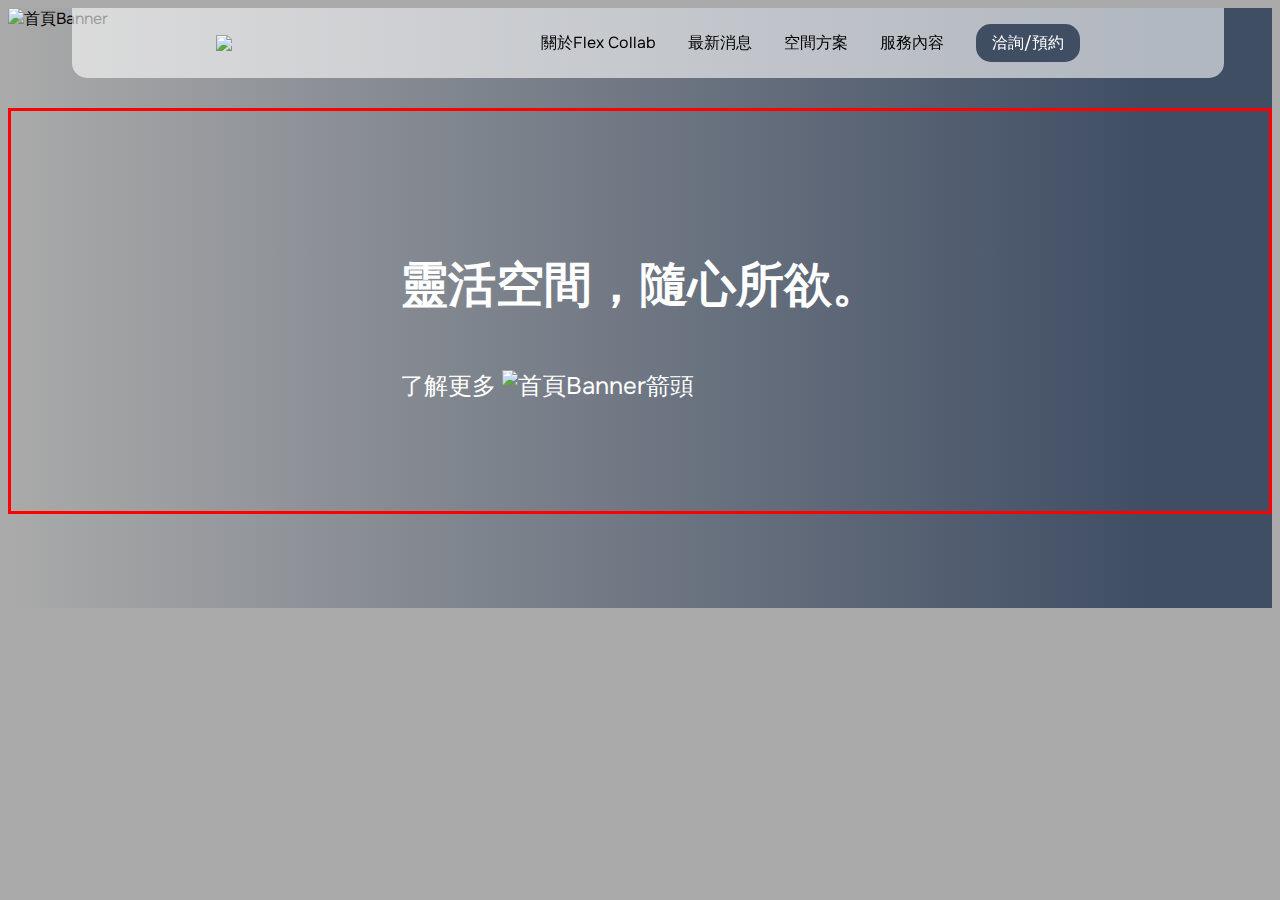
==== index.html @ 7ba902ce "版面調整" ====
<!DOCTYPE html>
<html lang="en">
<head>
    <meta charset="UTF-8">
    <meta name="viewport" content="width=device-width, initial-scale=1.0">
    <title>首頁 - Flex Collab</title>
    <link rel="icon" href="pic/其他/LOGO B 修改2.ico">
    <link rel="stylesheet" href="FC.css">
    <link rel="stylesheet" href="FC-CSSReset.css">
    <script src="https://kit.fontawesome.com/d7194ab2e4.js" crossorigin="anonymous"></script>
    <link rel="preconnect" href="https://fonts.googleapis.com">
    <link rel="preconnect" href="https://fonts.gstatic.com" crossorigin>
    <link href="https://fonts.googleapis.com/css2?family=Noto+Sans+TC:wght@400;700&family=Onest:wght@400;700&display=swap" rel="stylesheet">
    <style>
        body{
            font-family: 'Noto Sans TC', sans-serif;
            font-family: 'Onest', sans-serif;
        }
    </style>

</head>
<body>

<div class="header-container">

    <header>
        <div class="header-items">
          <div class="header-image">
              <a href="index.html">
                  <img src="pic/header/logowithtext.png" width="270px" >
              </a>
          </div>
          <nav>
            <a href="about.html">關於Flex Collab</a>
            <a href="news.html">最新消息</a>
            <a href="space_info.html">空間方案</a>
            <a href="service_info.html">服務內容</a>
            <a id="nav-buttom" href="bookingpage.html">洽詢/預約</a>
          </nav>
        </div>
    </header>

</div>

<div class="header-wrap">

    <!-- banner -->

    <div class="banner">
        <div class="banner-mask"></div>
        <img src="pic/homepage/homepage-banner.png" alt="首頁Banner">
    </div>
    <div class="banner-text">
        <div class="bat-context">
            <h1>靈活空間，隨心所欲。</h1><br>
            <a href="">
                <span>了解更多</span>
                <img src="pic/homepage/homepage-banner-ar.png" alt="首頁Banner箭頭">
            </a>
        </div>
    </div> 

    <!-- 第一區塊 -->

    <!-- <div class="homepage-block1" id="hb1">
        <div class="hb1-content">
            <div class="hb1-img">
                <img src="pic/homepage/himepage-block1-pic.png" alt="">
            </div>
            <div class="hb1-items">
                <div class="hb1i-title">
                    <h2><strong>認識 Flex Collab</strong></h2> 
                </div>
                    <div class="hb1i-text">
                        <p>
                        歡迎來到FlexCollab，創新與合作的引領者。
                        我們提供多樣化的工作空間，滿足不同需求的工作者和企業。
                        提供您獨立辦公室、靈活的共享工作區、高品質的會議室，
                        在FlexCollab，我們不僅提供高速互聯網和最先進的辦公設備，
                        還鼓勵跨界合作，為您提供社交和專業發展機會。
                        我們致力於可持續發展，提供舒適乾淨的工作環境。
                        Flex Collab，與創新者和合作者一起，達成心想事成的目標！
                        </p>
                    </div>
                    <div class="hb1i-buttom">
                        <a href="about.html">我們的詳細地點</a>
                    </div>
                </div>
            </div>
    </div> -->

    <!-- 第二區塊 -->

    <!-- <div class="homepage-block2">
        <div class="hb2-img">
            <div class="hb2-mask"></div>
            <img src="pic/homepage/homepage-bolck2-pic.png" alt="">
        </div>
        <div class="hb2-content-board">
            <div class="hb2-items">
                <div class="hb2c-title">
                    <h2>空間方案</h2>
                </div>
                <div class="hb2c-buttom">
                    <a href="space_info.html">
                    <button>
                            <span><h2>適合個人工作者</h2><br>
                            自由工作者、初期創業者、獨立、遠端工作者<br></span>
                    </button>
                    </a>
                    <a href="space_info.html">
                    <button>
                            <span><h2>適合團體工作者</h2><br>
                            企業部門、新創團隊、研討會等工作者</span>
                    </button>
                    </a>
                    
                </div>
            </div>
        </div>
        <div class="hb2-spacing"></div>
    </div> -->

    <!-- 第三區塊 -->
    <!-- <div class="homepage-block3">
        <div class="hb3-img">
            <div class="hb3-mask"></div>
            <img src="pic/homepage/homepage-block3-pic.png" alt="">
        </div>
        <div class="hb3-push">
            <a href="service_info.html">
                <div class="hb3p-text">
                    <h2>我們提供您最舒適的工作環境<br></h2>
                    <span>了解服務及設施</span>
                </div>
                <div class="hb3p-arrow">
                    <img src="pic/homepage/homepage-block3-ar.png" alt="">
                </div>
            </a>
        </div>
    </div> -->

    <!-- 第四區塊 -->
    
    <!-- <div class="homepage-newswrap">
        <div class="hnw-content">
            <div class="hnw-title">
                <h2>最新消息</h2>
                <span>公告/活動/優惠</span>
            </div>
            <div class="hnw-article">
                <div class="hnwa-up">
                    <div class="hnw-list">
                        <ul>
                            <li><a href="newspage.html">
                                <div class="hnwl-text">
                                        <h3>3/12~3/13 「AI學術研討會 - 探索未來的智能科技 」</h3><br>
                                        <span>2024/2/15</span>
                                </div>
                            </a></li>
                            <li><a href="newspage.html">
                                <div class="hnwl-text">
                                        <h3>2/14上午113年年度消防安檢 造成不便敬請見諒</h3><br>
                                        <span>2024/1/30</span>
                                </div>
                            </a></li>
                            <li><a href="newspage.html">
                                <div class="hnwl-text">
                                        <h3>2024年月租優惠開跑囉！ 指定月租方案8折起</h3><br>
                                        <span>2023/12/25</span>
                                </div>
                            </a></li>
                        </ul>
                    </div>
                    <div class="hnw-spotlight">
                        <img src="pic/homepage/homepage-newswrap-pic.png" alt="">
                    </div>
                </div>
                <div class="hnw-more">
                    <a href="news.html">
                        <span>更多文章</span>
                        <img src="pic/homepage/homepage-newswrap-ar.png" alt="">
                    </a>
                </div>
            </div>
        </div>
    </div> -->

    <!-- footer -->

<!-- <div class="footer-container">

    <div class="footer">
        <div class="footer-items">
            <div class="footer-nav">
                <div class="fn-select">
                    <a href="about.html">關於Flex Collab</a>
                    <a href="news.html">最新消息</a>
                    <a href="space_info.html">空間方案</a>
                    <a href="service_info.html">服務內容</a>
                    <a href="bookingpage.html">洽詢/預約</a>
                </div>
            </div>
            <div class="footer-contact">
                <div class="fc-logo">
                    <a href="index.html">
                        <img src="pic/footer/LOGOgray.png" alt="Footer的logo">
                    </a>
                </div>
                    <div class="fc-inforow">
                        <div class="fc-info">
                            <div class="fc-title">
                               <span>Contact</span>
                           </div>
                           <div class="fc-snsicon">
                               <a href=""><i class="fa-brands fa-instagram" ></i></a>
                               <a href=""><i class="fa-brands fa-square-facebook"></i></a>
                           </div>
                           <div class="fc-text">
                               <span>TEL：(02)-1234-5678<br></span>
                           </div>
                           <div class="fc-text">
                               <span>EMAIL：flexcollab@gmail.com<br></span>
                           </div>
                           <div class="fc-text">
                               <span>104台北市中山區南京東路三段219號5樓</span>
                           </div>
                           <div class="fc-border"></div>
                        </div>
                    </div>
                </div>
                <div class="copyright">
                    <span>本網站為緯育TibaMe前端班 CDH104 學員專題作品，本平台僅供學習、展示之用。</span>
                </div>
            </div>
        </div>
    </div>

</div> -->
    



</body>
</html>
---- FC.css ----
html{
    background-color: #aaa;
    scroll-behavior: smooth;
}

/* 共用頁首 */

.header-container{
    width: 100%;
    position: fixed;
    display: flex;
    justify-content: center;
    z-index: 100;
}
header{
    width: 90%;
    background: rgba(256,256,256,0.6);
    border-radius: 0 0 15px 15px;
}
.header-items{
    width: 75%;
    margin: 0 12.5%;
    display: flex;
    align-items: center;
    justify-content: space-between;
}
.header-image{
    width: 25%;
    display: flex;
    align-items: center;
    padding: 1.3rem 0 1rem 0;
}
.header-image a {
    width: 60%;
}
.header-image a img{
    width: 100%;
}
.header-items nav{
    width: 75%;
    display: flex;
    flex-direction: row;
    justify-content: flex-end;
    align-items: center;
}
.header-items nav a{
    color: #000;
    text-decoration: none;
    font-size: 1rem;
    margin: 16px;
}
nav a:hover{
    color: #404E64;
}
#nav-buttom {
    color: #fff;
    background-color: #404E64;
    border-radius: 15px;
    padding: .5rem 1rem;
    margin: 1rem 0 1rem 1rem;
}
#nav-buttom:hover{
    background-color: #fff;
    color: #404E64;
}


/* 內頁共用麵包屑 */

.breadcrumb{
    width: 1440px;
    height: auto;
    margin: auto;
}
.bc-items ol{
    position: absolute;
    display: flex;
    flex-wrap: nowrap;
}
.bc-li{
    &+li::before{
        content:"/";
        color: #000;
        font-size: 20px;
    }
}
.bc-li a{
    text-decoration: none;
    color: #000;
    font-size: 20px;
}

/* 內頁寬度限制 */

.header-wrap{
    max-width: 1440px;
    margin: auto;
    position: relative;
}

/* 首頁 */

.banner{
    width: 100%;
    height: 600px;
    position: absolute;
    top: 0;
    z-index: -10;
    overflow: hidden;

}
.banner-mask{
    background: linear-gradient(90deg, rgba(255,255,255,0) 0%, rgba(64,78,100,1) 90%);

    height: 600px;
    position: relative;
    top:0;
    z-index: -8;
}
.banner img{
    width: 100%;
    position: absolute;
    top: 0;
    z-index: -9;
}

.banner-text{
    height: 400px;
    border: 3px solid #f00;
    position: relative;
    display:flex;
    align-items: center;
    justify-content: center;
    top: 100px;
}
.bat-context h1{
    color: #fff;
    font-size: 3rem;
}
.bat-context a {
    text-decoration: none;
    color: #fff;
    font-size: 1.5rem;
}
.bat-context a img{
    width: 6%;
}           



    .homepage-block1{
        width: 100%;
        height: 850px;
        background-color: #fff;
        display: flex;
        align-items: center;
    }
        .hb1-content{
            width: 87.5%;
            height: 530px;
            display: flex;
            justify-content: space-between;
        }
            .hb1-img img{
            }
            .hb1-items{
                flex-grow: 1;
                /* margin-left: 100px;               */
                height: 530px;
                display: flex;
                flex-direction: column;
                justify-content: space-between;
            }
                .hb1i-title h2{
                    color: #000;
                    font-size: 40px;
                }
                .hb1i-text{
                    color: #000;
                    font-size: 20px;
                    line-height: 200%;
                }
                /* p需調整 */
                .hb1i-text p{
                }
                .hb1i-buttom{
                    align-self: end;
                    margin: 21px 0;
                }
                    .hb1i-buttom a{
                        color: #404E64;
                        font-size: 20px;
                        text-decoration: none;
                        padding: 20px 30px;
                        border: 1px solid #404E64;
                        border-radius: 40px;
                    }
                    
    .homepage-block2{
        width: 100%;
        height: 700px;
        display: flex;
        flex-direction: column;
        position: relative;
    }
            .hb2-img{
                width: 100%;
                height: 600px;
                position: relative;
            }
                .hb2-mask{
                    width: 100%;
                    height: 600px;
                    background: linear-gradient(270deg, rgba(255,255,255,0) 0%, rgba(64,78,100,1) 50%);
                }
                .hb2-img img{
                    position: absolute;
                    top:0;
                    right: 0;
                    z-index: -1;
                }
            
        .hb2-content-board{
            align-self: center;
                max-width: 75%;
                height: 600px;
                margin: 0 ;
                display: flex;
                flex-direction: row;
                /* align-items: center; */
                justify-content: center;
                position: absolute;
                top: 0;
                z-index: 0;
            }
                .hb2-items{
                    position: relative;
                    align-items: center;
                }
                    .hb2c-title{
                        text-align: center;
                        color: #fff;
                        font-size: 40px;
                        margin: 60px;
                    }
                    .hb2c-buttom{
                        position: relative;
                        right:358px;
                    }
                    .hb2c-buttom a{
                        text-decoration: none;
                    }
                        .hb2c-buttom button{
                            display: block;
                            width: 725px;
                            height: 150px;
                            border: none;
                            border-radius: 75px;
                            background-color:rgba(255,255,255,0.3) ;
                            margin: 40px 0;
                        }

                        .hb2c-buttom button:hover{
                            border: 3px solid #fff;
                            transition: 0.3s;
                        }

                            .hb2c-buttom button span h2{
                                font-size: 32px;
                                color: #fff;
                            }
                            .hb2c-buttom button span{
                                font-size: 20px;
                                color: #fff;
                            }
        .hb2-spacing{
            width: 100%;
            height: 100px;
            background-color: #fff;
        }
    
    
    .homepage-block3{
        width: 100%;
        height: 600px;
        position: relative;
    }
        .hb3-img{
            position: relative;
        }
            .hb3-mask{
                width: 100%;
                height: 600px;
                background: linear-gradient(270deg, rgba(255,255,255,0) 0%, rgba(64,78,100,1) 100%);
            }
            .hb3-img img{
                width: 100%;
                height: 600px;
                position: absolute;
                top:0;
                z-index: -1;
            }
        .hb3-push{
            position: absolute;
            top:210px;
            left: 240px;
            z-index: 0;
            display: flex;
        }
            .hb3-push a{
                text-decoration: none;
                color: #fff;
                display: flex;
            }
                .hb3p-text{
                    align-self: center;
                    text-align: end;
                    margin: 10px;
                }
                    .hb3p-text h2{
                        font-size: 60px;
                        padding-bottom: 20px;
                        }
                    .hb3p-text span{
                        font-size: 40px;
                        line-height: 70%;

                    }
                .hb3p-arrow{
                    align-self: center;
                    padding: 0 20px;
                }
    
    .homepage-newswrap{
        maxwidth: 1440px;
        height: 810px;
        margin: auto;
        background-color: #fff;
        display: flex;
        align-items: end;
    }
        .hnw-content{
            width: auto;
            height: 700px;
            display: flex;
            flex-direction: column;
            justify-content: flex-end;
        }
            .hnw-title{
                display: flex;
                flex-direction: row;
                align-items: flex-end;
                padding: 10px;
                margin-left: 20px;
            }
                .hnw-title h2{
                    font-size: 60px;
                    margin-right: 5px ;
                }
                .hnw-title span{
                    font-size: 40px;
                }
            .hnw-article{
                max-width: 1440px;
                height: 600px;
                background-color: #f0f0f0;
                display: flex;
                flex-wrap: wrap;
            }
                .hnwa-up{
                    width: 100%;
                    height: auto;
                    display: flex;
                    justify-content: space-evenly;
                }
                    .hnw-list{
                        align-self: center;
                    }
                    .hnw-list li{
                        width: 600px;
                        height: 95px;
                        margin: 30px;
                    }
                    .hnw-list  a{
                        text-decoration: none;
                        color: #000;
                    }
                        .hnw-list .hnwl-text{
                            width: auto;
                            height: 95px;
                            background-color: #fff;
                            display: flex;
                            flex-direction: column;
                            justify-content: center;
                            padding: 0 20px;
                        }
                            .hnw-list .hnwl-text h3{
                                font-size: 24px;
                            }
                            .hnw-list .hnwl-text{
                                font-size: 18px;
                            }

                    .hnw-spotlight{
                        align-self: center;
                    }
                    .hnw-spotlight img{
                        width: 100%;
                    }
            .hnw-more{
                    margin: auto;
            }
                .hnw-more a{
                    text-decoration: none;
                    color: #000;
                    font-size: 24px;
                    display: flex;
                    align-items: center;
                    margin-bottom: 20px;
                }
                    .hnw-more span{
                        padding-right: 10px;
                    }
                    .hnw-more img{

                    }

/* 關於 */
    .about-introduce{
        width: 100%;
        height: 1035px;
        background-color: #fff;
        position: absolute;
        display: flex;
        top:0;
        z-index: -1;
    }
    .ai-content-board{
        width: 100%;
        height: 835px;
        display: flex;
        flex-direction: row;
        justify-content: center;
        align-items: center;
    }
            .ai-items{
                width: auto;
                height: 585px;
                display: flex;
                flex-shrink: 1;
            }
                .ai-text{
                    display: flex;
                    flex-direction: column;
                    align-items: center;
                    justify-content: space-evenly;
                    margin-right: 50px;
                }
                    .ait-title h2{
                        font-size: 40px;
                        margin: 20px;
                        font-weight: bolder;
                    }
                    .ait-article{
                        font-size: 24px;
                        line-height: 200%;
                        font-weight: 500;
                    }
    
    .about-location{
        width: 100%;
        height: 1000px;
        background-color: #f0f0f0;
    }
        .al-title{
            width: 100%;
            height: 196px;
            display: flex;
            align-items: center;
            justify-content: center;
        }
            .al-title h2{
                font-size: 40px;
                font-weight: bold;
                
            }
        .al-content{
            display: flex;
            justify-content: center;
        }
            .al-map{
                margin-right: 3%;
            }
            .al-text{
                width: 631px;
                display: flex;
                flex-wrap: wrap;
                font-size: 24px;
                line-height: 150%;
            }
                .al-address h3{
                    font-size: 32px;
                    margin-bottom: 10px;
                }
                .al-transportation h3{
                    font-size: 32px;
                    margin-bottom: 10px;
                }
                .al-question{
                    display: flex;
                    flex-direction: column;
                    align-items: center;
                }
                    .al-question h3{
                        font-size: 30px;
                        margin-bottom: 10px;
                    }
                    .al-question a{
                        text-decoration: none;
                        color: #404E64;
                        border: 1px solid #404E64;
                        border-radius: 32px;
                        padding: 10px 30px;
                    }

/* 最新消息 */
    .news-wrap{
        width: 1920px;
        height: auto;
        position: relative;
    }
    .news-filter{ 
        width: 100%;
        height: 150;
    }
        .nf-items{
            position: absolute;
            top: 55px;
            left: 240px;
            display: flex;
        }
            .nf-artbuttom{
                width: 150px;
                height: 100%;
                height: auto;
                display: flex;
                flex-direction: column;
                align-items: center;
                margin-right: 20px;
            }
                .art-filter{
                    width: 100%;
                    background-color: #404E64;
                    color: #fff;
                    font-size: 20px;
                    display: flex;
                    align-items: center;
                    justify-content: center;
                    padding: 10px 0;
                    position: relative;
                }
                    .af-ul {
                        display: none;
                        width: 100%;
                        background-color: rgba(240,240,240,0.8);
                        font-size: 16px;
                    }
                     .af-ul li{
                        padding: 10px 25px;
                        font-size: 20px;
                     }
                    #filter-switch:checked~ .af-ul{
                        display: block;
                    }
                    #filter-switch{
                        display: none;
                    }
                    

            .nf-datebuttom{
                width: 150px;
                height: 100%;
                height: auto;
                display: flex;
                flex-direction: column;
                align-items: center;
            }
                .date-filter{
                    width: 100%;
                    background-color: #404E64;
                    color: #fff;
                    font-size: 20px;
                    display: flex;
                    align-items: center;
                    justify-content: center;
                    padding: 10px 0;
                }
                    .df-btn{
                        width:100%;
                        text-align: center;
                        display: none;
                        background: rgba(240,240,240,0.8);
                    }
                    #date-switch:checked~ .df-btn{
                        display: flex;
                        flex-direction: column;
                        align-items: center;
                    }
                    #date-switch {
                        display: none;
                    }
                        .df-btn input{
                            width: 100px;
                            font-size: 16px;
                            padding: 10px;
                            margin-top:10px;
                            border: none;
                            background-color: #fff;
                        }
                        .df-btn:last-child{
                            padding-bottom: 10px;
                        }

    .news-list{
        width: 1440px;
        height: auto;
        margin: auto;
    }
        .news-list li{
            margin-bottom: 25px;
        }
        .news-list li:first-child{
            margin-top: 146px;
        }
        .news-bolck{
            width: 100%;
            height: 200px;
            background-color: #f0f0f0;
            display: flex;
            align-items: center;
            border-bottom:5px solid #404E64;
        }
            .ns-img{
                margin: 0 100px;
            }
            .ns-text{
                width: auto;
                height: 160px;
                display: flex;
                flex-direction: column;
                justify-content: center;
            }
                .ns-text a {
                    width: auto;
                    text-decoration: none;
                    color: #000;
                }
                .ns-tag a{
                    font-size: 24px; 
                    border-bottom:1px solid #000;
                }
                .ns-text a h3{
                    font-size: 30px;
                    font-weight: bold;
                    margin: 20px 0;
                }
                .ns-text span{
                    font-size: 20px;
                }
    
    .ns-numrow ul{
        width: 100%;
        display: flex;
        flex-direction: row;
        align-items: center;
        justify-content: center;
        margin: 5% 0;
    }
        .ns-numrow ul li:nth-child(3){
            background-color: #f0f0f0;
        }
        .ns-numrow ul li a{
            width: 27px;
            height: 27px;
            text-decoration: none;
            color: #000;
            font-size: 24px;
            display: flex;
            align-items: center;
            justify-content: center;
            margin: 10px; 
        }

/* 消息內頁 */
    .np-backtolist{
        width: 69.791666%;
        height: auto;
        margin: auto;
    }
            .npb-select a{
                width: fit-content;
                display: flex;
                flex-direction: row;
                align-items: center;
                margin-top: 90px;
                text-decoration:none;
                color: #000;
                font-size: 24px;
            }
                .npb-select a img{
                    margin-right: 10px;
                }
    .newspage-content{
        width: 69.791666%;
        height:auto;
        margin: 50px auto;
        display:flex;
        justify-content: space-between;
    }
        .newspage-article{
            width: 800px;

        }
            .npa-text{
                margin: 20px 0;
            }
                .npat-artitle h1{
                    font-size:36px;
                    font-weight: bold;
                    margin: 10px 0;
                    line-height: 150%;
                }
                .npat-artinfo {
                    font-size: 24px;
                    margin: 10px 0;
                }
                .npat-artinfo a{
                    text-decoration: none;
                    color: #000;
                }
                .npat-artinfo span{
                        margin-right: 20px;
                }
                .npa-internal{
                    margin: 20px 0;
                }
                .npa-internal p{
                    font-size: 24px;
                    line-height: 150%;
                }
                .npa-internal ul{
                    list-style:disc;
                    font-size: 24px;
                    line-height: 150%;
                    padding-left: 24px;
                }

        
    .newspage-sidebar{
        width: 450px;
        height: fit-content;
        background-color: #f0f0f0;
        display: flex;
        flex-direction: column;
    }
        .npsbar-title{
            width: auto;
            display: flex;
            justify-content: center;
            margin-top: 30px;
            font-size: 32px;
            font-weight: bold;
        }
        .npsbar-content{
            margin: 30px 20px;
            padding-bottom: 20px;
            border-bottom: 1px solid #000;
        }

        .npsbar-content a {
            width: 400px;
            font-size: 24px;
            text-decoration: none;
            color: #000;
            display: flex;
            flex-direction: column;
            align-items: center;
            justify-content: center;
        }
        .npsbar-content span{
            margin-top: 10px;
            line-height: 150%;
        }


    .np-nextarticle{
        width: 69.791666%;
        height: 150px;
        margin: auto;
        display: flex;
        justify-content: center;
        /* align-items: center */
    }
    .npn-select a{
        display: flex;
        flex-direction: row;
        align-items: center;
        text-decoration: none;
        font-size: 24px;
        color: #000;
    }
    .npn-select a span{
        margin-right: 10px;
    }

/* 空間方案 */

.spaceinfo-block1{
    width:100%;
    height: 620px;
}
.spaceinfo-block2{
    width:100%;
    height: 620px;
    background: #404E64;
}
.sib1-content{
    width: 75%;
    margin: auto;
    display: flex;
    flex-direction: column;
    align-items: center;
}
.sib1-title h2{
    font-size: 40px;
    font-weight: bold;
    margin: 60px;
}
.sib2-title h2{
    font-size: 40px;
    font-weight: bold;
    margin: 60px;
    color: #fff;
}
.sib1-boxrow{
    display: flex;
    flex-direction: row;
    margin: 10px;
}
.sib1c-box{
    margin: 0 20px;
    background-color: #f0f0f0;
    display: flex;
    flex-direction: column;
    align-items: center;
    padding-bottom: 20px;
}
.sib1c-box a img{
    padding-bottom: 20px;
}
.sib1c-box h3{
    font-size: 26px;
    padding: 5px 0;
}
.sib1c-box span{
    font-size: 20px;
}
.spaceinfo-block3{
    width: 100%;
    height: 400px;
    display: flex;
    justify-content: center;
    align-items: center;
    background-color: #f0f0f0;
}
.sib3-btn-row a{
    text-decoration: none;
}
.sib3-btn-row input{
    width: 350px;
    height: 70px;
    font-size: 30px;
    color: #404E64;
    border: 1px solid #404E64;
    border-radius: 40px ;
    background-color: #fff;
    margin: 0 50px;
    cursor: pointer;
}
#sib3-reservenow{
    background-color: #404E64;
    color:#fff ;
}

/* 服務內容 */

.serviceinfo-block1{
    width: 100%;
    height: 1035px;
}
.serviceinfo-content{
    width: 75%;
    margin: auto;
    display: flex;
    flex-direction: column;
    align-items: center;
}
    .serviceinfo-title{
        font-size: 40px;
        font-weight: bold;
        margin: 60px 0 40px 0;
    }
    .serib1c-grid{
        width:100%;
        height: 860px;
        display: grid;
        grid-template-columns: repeat(3,480px);
        grid-template-rows: repeat(2,430px);
    }

        .serib1c-gridbox{
            /* background: lightblue; */
            margin: 20px;
            position: relative;
        }
        .serib1c-gridbox:first-child{
            grid-column: 1/3;
        }
        .serib1c-gridbox:nth-child(2){
            grid-column: 3;
            grid-row: -3/-1;
        }
        .serib1c-gridbox:last-child{
            grid-column: 1/3;
            grid-row:2;
        }
        .serib1c-gb-img{
            width: 920px;
            height: 390px;
            position: relative;
            overflow: hidden;
        }
        .serib1c-gb-img img{
            margin-left: -1px;
        }
        .serib1c-gb-imgstr{
            width: 440px;
            height: 820px;
            position: relative;
            overflow: hidden;
        }

.serib1c-gb-text{
    width: 100%;
    height: 100%;
    position: absolute;
    top:0;
    left:0;
    display: flex;
    flex-wrap: wrap;
    justify-content: space-between;
}
    .gb-text-plan{
        width: 100%;
        font-size: 30px;
        color: #fff;
        margin: 20px 30px;
        line-height: 150%;
    }
    .gb-text-intro{
        align-self: flex-end;
        width: 65%;
        font-size: 20px;
        margin: 30px;
        color: #fff;
    }
        .gb-text-intro p{
            line-height: 150%;
            width: 70%;
        }
    .gb-text-reserve{
        color: #fff;
        align-self: flex-end;
        display:flex;
        flex-direction: column;
        align-items: center;
        margin: 30px;
    }
        .gb-text-reserve h3{
            font-size: 36px;
            font-weight: 700;
            display: block;
            margin-bottom: 20px;
        }
        .gb-text-reserve a{
            text-decoration: none;
            font-size: 20px;
            font-weight: 700;
            background-color: #f0f0f0;
            border-radius: 20px;
            padding: 10px 20px;
        }

.serib1c-gb-textstr{
    width: 100%;
    height: 100%;
    position: absolute;
    top:0;
    left:0;
    display: flex;
    flex-direction: column;
    align-items: center;
    justify-content: flex-end;
}
    .serib1c-gb-textstr h3{
        font-size: 36px;
        font-weight: bold;
        color: #fff;
        margin-bottom: 10px;
    }
    .serib1c-gb-textstr a{
        text-decoration: none;
        font-size: 20px;
        font-weight: 700;
        background-color: #f0f0f0;
        border-radius: 20px;
        padding: 10px 20px;
        margin: 10px;
    }
    .serib1c-gb-textstr span{
        font-size:20px;
        color: #fff;
        line-height: 200%;
    }
    .serib1c-gb-textstr span:last-child{
        margin-bottom: 30px;
    }


.serviceinfo-block2{
    width: 100%;
    height: 1000px;
    background-color: #404E64;
}
    #seri-title2{
        color: #fff;
    }

    .serib2-grid{
        width: 100%;
        height: 792px;
        display: grid;
        grid-template-columns: repeat(3,480px);
        grid-template-rows: repeat(2,400px);
    }
        .serib2-gridbox{
            background-color: #f0f0f0;
            color: #404E64;
            margin: 30px 20px;
            display: flex;
            justify-content: center;
        }
            .serib2-gb-icon{
                width: fit-content;
                height: 100%;
                display: flex;
            }
            .serib2-gb-icon i{
                font-size: 80px;
                align-self: center;
                margin: 30px;
            }
            .serib2-gb-text{
                height: auto;
                display: flex;
                flex-direction: column;
                justify-content: center;
                box-sizing: border-box;
            }
            .serib2-gb-title{
                margin: 10px 0;
            }
            .serib2-gb-title h3{
                font-size: 32px;
                font-weight: 700;
            }
            .serib2-gb-intro{
            }
            .serib2-gb-intro span{
                line-height:200%;
                font-weight: 500;
                font-size: 20px;
            }
            
.serviceinfo-block3{
    width: 100%;
    height: 400px;
}
    .serib3-rule{
        width: fit-content;
        margin: auto;
        display: flex;
        flex-direction: column;
        justify-content: center;      
    }
    .serib3-rule h2{
        font-size: 40px;
        font-weight: 700;
        margin: 60px 0 40px 0;
        text-align: center;
    }
    .serib3-rule ol{
        text-align: center;
    }
    .serib3-rule ol li{
        font-size: 24px;
        font-weight: 500;
        line-height: 200%;
    }

/* 洽詢預約 */
.bookingpage-block1{
    width: 100%;
    height: fit-content;
    display: flex;
    flex-direction: column;
    align-items: center;
}
    .bib1-title{
        width: 100%;
        text-align: center;
        margin: 60px;
        font-size: 40px;
        font-weight: 700;
    }
.bib1-dailyrent{
    width: 100%;
    height: 360px;
    background-color: #f0f0f0;
    display: flex;
    justify-content: center;
    align-items: center;
}
    .bib1d-items{
        width: 75%;
        display: flex;
        justify-content: space-evenly;
    }
    .daily-plan{
        align-self: center;
        text-align: center;
        font-size: 20px;
        font-weight: 500;
    }
    .daily-plan h3{
        font-size: 36px;
        font-weight: 500;
        margin-bottom: 20px;
    }

.daily-plan-btn{
    display: flex;
    flex-direction: column;
}
    .daily-plan-btn button{
        width: 616px;
        height: 84px;
        font-size: 20px ;
        color: #000;
        border: 1px solid #000;
        border-radius: 42px;
        background-color: #fff;
        margin: 10px;
    }
    .daily-plan-btn button h3{
        display: inline;
        font-size: 30px;
    }
    .daily-plan-btn button:hover{
        color: #fff;
        background-color: #404E64;
        transition: 0.3s;
        cursor: pointer;
    }
    
.bookingpage-block2{
    width: 100%;
    height: fit-content;
}
    .bib2-process{
        width: auto;
        height: 600px;
        background-color: #404e64;
        display: flex;
        flex-direction: column;
        align-items: center;
    }
        .bib2p-title{
            width: 100%;
            text-align: center;
            padding: 60px;
            font-size: 40px;
            font-weight: 700;
            color: #fff;
        }
        .bib2p-row{
            display: flex;
            flex-direction: row;
        }
        .bib2p-row .row-card{
            width: 300px;
            height: 350px;
            background-color: #f0f0f0;
            display: flex;
            flex-direction: column;
            align-items: center;
            margin: 0 20px;
        }
            .bib2p-row .row-card h3{
                font-size: 40px;
                margin: 20% 0 20px 0;
                line-height: 150%;
                text-align: center;
                font-weight: 500;
            }
            .bib2p-row .row-card ol {
                list-style-type: decimal;
                font-size: 20px;
                font-weight: 500;
            }
            .bib2p-row .row-card ol li{
                margin: 15px;
            }
    .bib2-menu{
        width: 100%;
        height: 500px;
        background-color: #f0f0f0;
        display: flex;
        flex-direction: column;
        justify-content: space-evenly;
        align-items: center;
    }
        .bib2m-row{
            width: 100%;
            display: flex;
            justify-content: space-evenly;
            flex-direction: row;
        }
        .bib2m-row .row-card{
            width: 345px;
            height: 250px;
            font-size: 20px;
            background-color: #fff;
            display: flex;
            flex-direction: column;
            align-items: center;
            justify-content: center;
        }
        .bib2m-row .row-card h3{
            font-size: 32px;
        }
    .bib2-menu-btn{
        display: block;
    }
        .bib2-menu-btn button{
            width: 616px;
            height: 84px;
            font-size: 20px ;
            font-weight: 600;
            color: #000;
            border: 1px solid #000;
            border-radius: 42px;
            background-color: #fff;
        }
        .bib2-menu-btn button h3{
            display: inline;
            font-size: 30px;
        }
        .bib2-menu-btn button:hover{
            color: #fff;
            background-color: #404E64;
            transition: 0.3s;
            cursor: pointer;
        }


.bookingpage-block3{
    width: 100%;
    height: 740px;
    display: flex;
    flex-direction: column;
    align-items: center;
}
        .bib3c-title{
            width: 100%;
        }
        .bib3c-title h2{
            margin: auto;
            font-size: 40px;
            font-weight: 700;
            text-align: center;
            margin: 70px 0 30px 0;
        }
        .bib3c-context{
            width: 100%;
            height: 500px;
            display: flex;
            align-items: center;
            justify-content: center;
            margin: 10px;
        }
        .bib3c-connect{
            height: 100%;
            display: flex;
            flex-direction: column;
            justify-content:space-evenly ;
            text-align: center;
            margin-right: 150px;
        }
            .bib3c-con-number {
                font-size: 24px;
                margin: 30px;
                line-height: 150%;
            }
            .bib3c-con-number h3{
                font-size: 40px;
                margin-bottom: 10px;
            }
            .bib3c-con-email{
                font-size: 24px;
                margin: 30px;
                line-height: 150%;
            }
            .bib3c-con-email h3{
                font-size: 40px;
                margin-bottom: 10px;
            }
            .bib3c-con-email a{
                color: #000;
            }
        .bib3c-form{
            width: 700px;
            display: flex;
            flex-wrap: wrap;
            margin-top: 30px;
        }
        .bib3c-form input{
            width: 325px;
            height: 40px;
            border: 1px solid #000;
            font-size: 24px;
        }
        .bib3c-form input::placeholder{
            font-size: 24px;
            color: #000;
        }
        
            #c-name{
                border-right: none;
            }
            #cmail-article{
                width: 654px;
                margin-top: 20px;
            }
            #cmail-content{
                width: 654px;
                height: 250px;
                font-size: 24px;
                color: #000;
                border:1px solid #000;
                margin: 20px 0;
                resize: none;
            }
            #c-sumit{
                width: 150px;
                height: 50px;
                background-color: #404E64;
                border-radius: 15px;
                font-size: 20px;
                color: #fff;
                padding: 10px 30px;
                cursor: pointer;
            }

/* 共用頁尾 */
    .footer{
        width: 100%;
        height: 500px;
        background-color: #404E64;
    }
        .footer-items{
            height: 500px;
            display: flex;
            flex-direction: column;
            align-items: center;
        }
            .footer-nav{    
                width: 640px;
                margin: 30px;
            }
                .fn-select{
                    display: flex;
                    justify-content: space-between;
                }
                    .fn-select a{
                        text-decoration: none;
                        font-size: 20px;
                        color: #fff;
                    }
            .footer-contact{
                display: flex;
                flex-direction: row;
                align-items: center;
            }
                .fc-logo{
                    
                }
                    .fc-logo img{
                        width: 90%;
                    }
                .fc-inforow{
                    display: flex;
                    align-items: center;
                    height: 296px;
                    padding: 10px;
                }
                    .fc-title{
                        margin: 10px 0;
                    }
                        .fc-title span{
                            color: #fff;
                            font-size: 36px;
                        }
                    .fc-snsicon{
                    }
                        .fc-snsicon a{
                            color: #f0f0f0;
                            font-size: 35px;
                            margin-right: 10px;
                        }

                    .fc-text{
                        margin:10px 0;
                    }
                    .fc-text span{
                        color: #f0f0f0;
                        font-size: 15px;
                    }
                    .fc-border{
                        padding: 5px;
                        border-bottom: #f0f0f0 solid 5px;
                    }
            .copyright{
                flex-grow: 1;
                display: flex;
                align-items: center;
                color: #fff;
            }
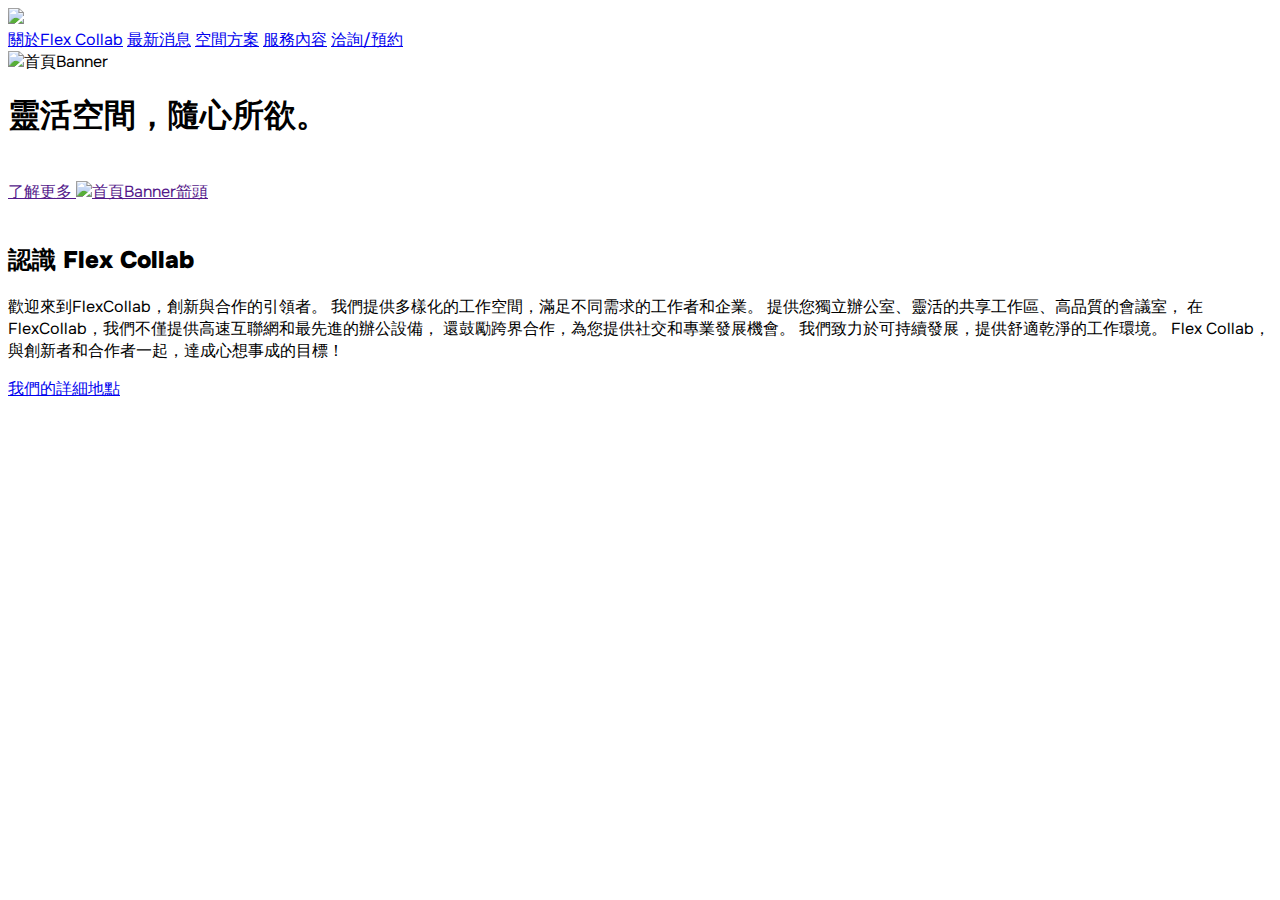
==== commit ef2676c0: "CSS路徑更改" ====
--- a/index.html
+++ b/index.html
@@ -5,8 +5,8 @@
     <meta name="viewport" content="width=device-width, initial-scale=1.0">
     <title>首頁 - Flex Collab</title>
     <link rel="icon" href="pic/其他/LOGO B 修改2.ico">
-    <link rel="stylesheet" href="FC.css">
-    <link rel="stylesheet" href="FC-CSSReset.css">
+    <link rel="stylesheet" href="CSS/FC.css">
+    <link rel="stylesheet" href="CSS/FC-CSSReset.css">
     <script src="https://kit.fontawesome.com/d7194ab2e4.js" crossorigin="anonymous"></script>
     <link rel="preconnect" href="https://fonts.googleapis.com">
     <link rel="preconnect" href="https://fonts.gstatic.com" crossorigin>
@@ -42,7 +42,7 @@
 
 </div>
 
-<div class="header-wrap">
+<div class="homepage-wrap">
 
     <!-- banner -->
 
@@ -62,7 +62,7 @@
 
     <!-- 第一區塊 -->
 
-    <!-- <div class="homepage-block1" id="hb1">
+    <div class="homepage-block1" id="hb1">
         <div class="hb1-content">
             <div class="hb1-img">
                 <img src="pic/homepage/himepage-block1-pic.png" alt="">
@@ -87,7 +87,7 @@
                     </div>
                 </div>
             </div>
-    </div> -->
+    </div>
 
     <!-- 第二區塊 -->
 
@@ -240,6 +240,5 @@
     
 
 
-
 </body>
 </html>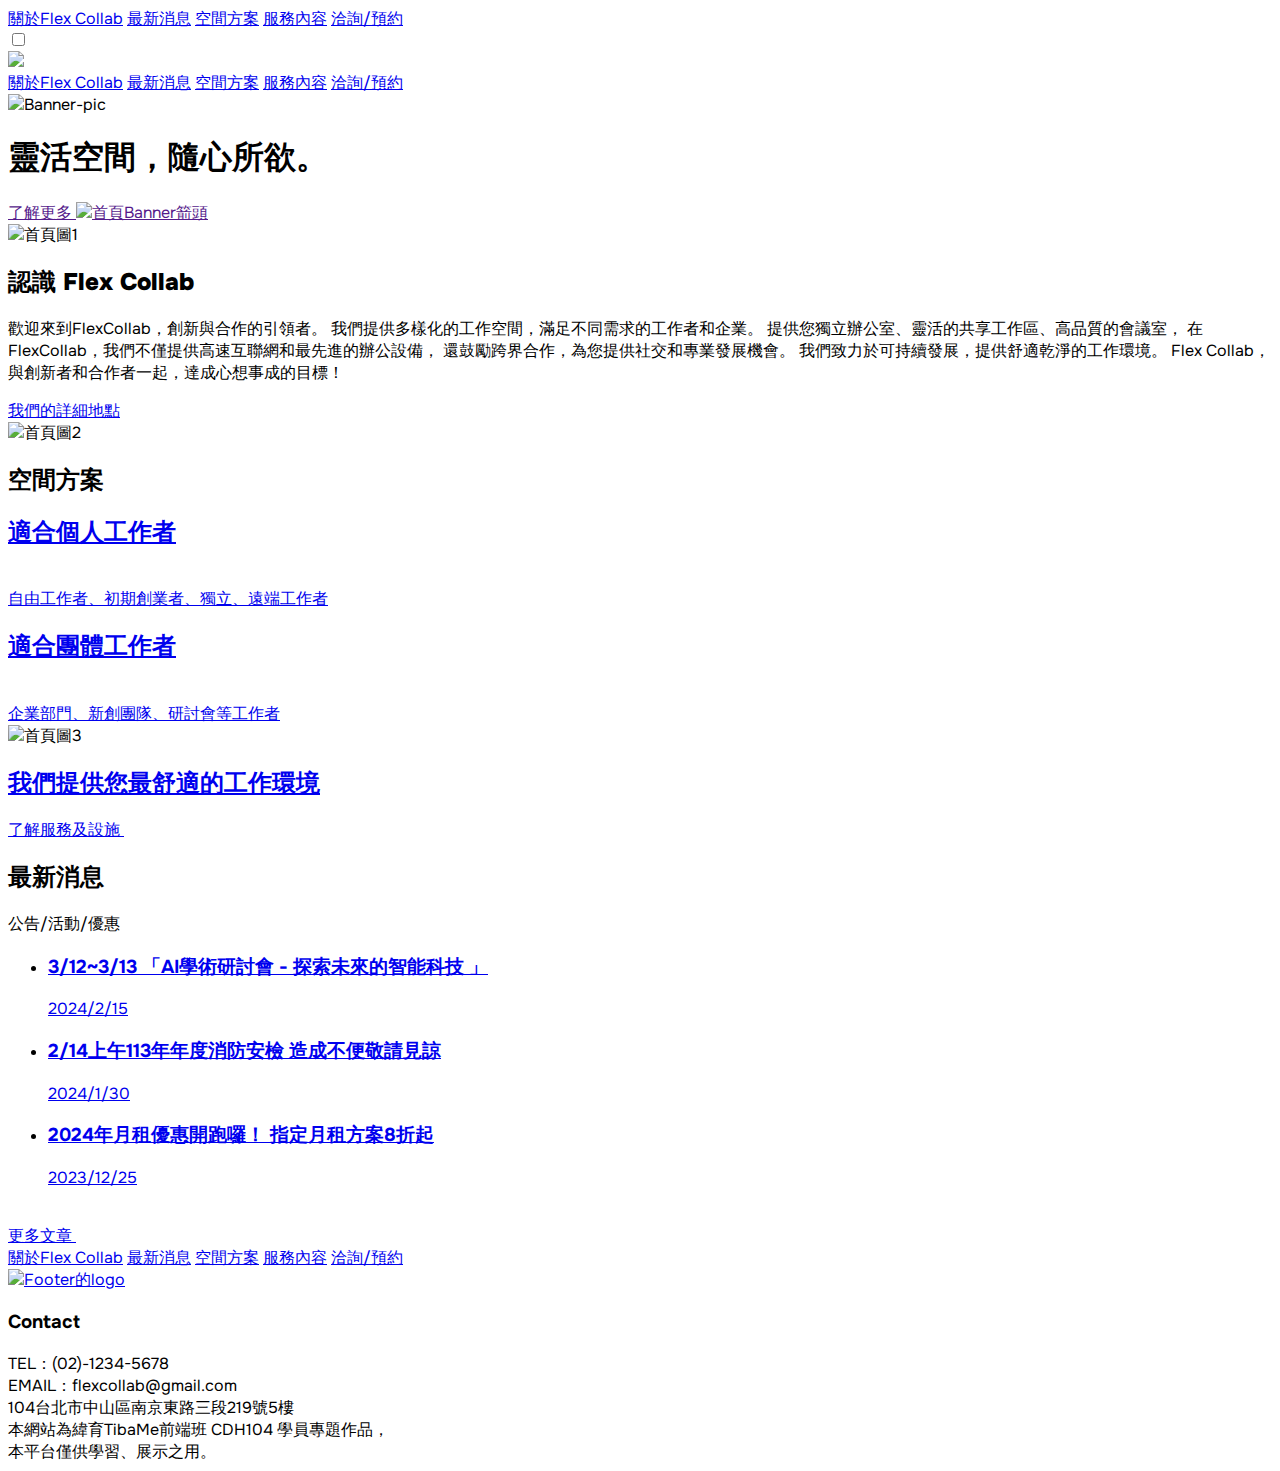
==== commit 30885438: "add css" ====
--- a/index.html
+++ b/index.html
@@ -5,8 +5,8 @@
     <meta name="viewport" content="width=device-width, initial-scale=1.0">
     <title>首頁 - Flex Collab</title>
     <link rel="icon" href="pic/其他/LOGO B 修改2.ico">
-    <link rel="stylesheet" href="CSS/FC.css">
-    <link rel="stylesheet" href="CSS/FC-CSSReset.css">
+    <link rel="stylesheet" href="css/FC-RWD.css">
+    <link rel="stylesheet" href="css/FC-CSSReset.css">
     <script src="https://kit.fontawesome.com/d7194ab2e4.js" crossorigin="anonymous"></script>
     <link rel="preconnect" href="https://fonts.googleapis.com">
     <link rel="preconnect" href="https://fonts.gstatic.com" crossorigin>
@@ -18,83 +18,102 @@
         }
     </style>
 
+    <script src="JavaScript/header_burger.js"></script>
+
 </head>
 <body>
 
-<div class="header-container">
-
-    <header>
-        <div class="header-items">
-          <div class="header-image">
-              <a href="index.html">
-                  <img src="pic/header/logowithtext.png" width="270px" >
-              </a>
-          </div>
-          <nav>
-            <a href="about.html">關於Flex Collab</a>
-            <a href="news.html">最新消息</a>
-            <a href="space_info.html">空間方案</a>
-            <a href="service_info.html">服務內容</a>
-            <a id="nav-buttom" href="bookingpage.html">洽詢/預約</a>
-          </nav>
-        </div>
-    </header>
-
-</div>
+<header>
+
+    <div id="nav-menu" class="hidden">
+        <a href="about.html">關於Flex Collab</a>
+        <span></span>
+        <a href="news.html">最新消息</a>
+        <span></span>
+        <a href="space_info.html">空間方案</a>
+        <span></span>
+        <a href="service_info.html">服務內容</a>
+        <span></span>
+        <a href="bookingpage.html">洽詢/預約</a>
+        <span></span>
+    </div>
+
+    <input type="checkbox" id="header-switch">
+    <div class="header-space">
+        <div class="header-content">
+            <div class="header-image">
+                <a href="index.html">
+                    <img src="pic/header/logowithtext.png" width="270px" >
+                </a>
+            </div>
+            <label for="header-switch" class="header-burger">
+                    <span class="line"></span>
+                    <span class="line"></span>
+                    <span class="line"></span>
+            </label>
+            <nav>
+                <a href="about.html">關於Flex Collab</a>
+                <a href="news.html">最新消息</a>
+                <a href="space_info.html">空間方案</a>
+                <a href="service_info.html">服務內容</a>
+                <a id="nav-buttom" href="bookingpage.html">洽詢/預約</a>
+            </nav>
+        </div>
+    </div>
+
+</header>
 
 <div class="homepage-wrap">
 
-    <!-- banner -->
+    <!-- Banner -->
 
     <div class="banner">
         <div class="banner-mask"></div>
-        <img src="pic/homepage/homepage-banner.png" alt="首頁Banner">
+        <img src="pic/homepage/homepage-banner.jpg" alt="Banner-pic">
     </div>
     <div class="banner-text">
-        <div class="bat-context">
-            <h1>靈活空間，隨心所欲。</h1><br>
+        <div class="bat-content">
+            <h1>靈活空間，隨心所欲。</h1>
             <a href="">
-                <span>了解更多</span>
-                <img src="pic/homepage/homepage-banner-ar.png" alt="首頁Banner箭頭">
+            <span>了解更多</span>
+            <img src="pic/homepage/homepage-banner-ar.png" alt="首頁Banner箭頭">
             </a>
         </div>
     </div> 
 
     <!-- 第一區塊 -->
 
-    <div class="homepage-block1" id="hb1">
-        <div class="hb1-content">
-            <div class="hb1-img">
-                <img src="pic/homepage/himepage-block1-pic.png" alt="">
-            </div>
-            <div class="hb1-items">
-                <div class="hb1i-title">
-                    <h2><strong>認識 Flex Collab</strong></h2> 
-                </div>
-                    <div class="hb1i-text">
-                        <p>
-                        歡迎來到FlexCollab，創新與合作的引領者。
-                        我們提供多樣化的工作空間，滿足不同需求的工作者和企業。
-                        提供您獨立辦公室、靈活的共享工作區、高品質的會議室，
-                        在FlexCollab，我們不僅提供高速互聯網和最先進的辦公設備，
-                        還鼓勵跨界合作，為您提供社交和專業發展機會。
-                        我們致力於可持續發展，提供舒適乾淨的工作環境。
-                        Flex Collab，與創新者和合作者一起，達成心想事成的目標！
-                        </p>
-                    </div>
-                    <div class="hb1i-buttom">
-                        <a href="about.html">我們的詳細地點</a>
-                    </div>
-                </div>
-            </div>
+    <div class="homepage-block1">
+        <div class="hb1-img">
+            <img src="pic/homepage/himepage-block1-pic 1.jpg" alt="首頁圖1">
+        </div>
+        <div class="hb1-text">
+            <div class="hb1i-title">
+                <h2><strong>認識 Flex Collab</strong></h2> 
+            </div>
+            <div class="hb1i-p">
+                <p>
+                歡迎來到FlexCollab，創新與合作的引領者。
+                我們提供多樣化的工作空間，滿足不同需求的工作者和企業。
+                提供您獨立辦公室、靈活的共享工作區、高品質的會議室，
+                在FlexCollab，我們不僅提供高速互聯網和最先進的辦公設備，
+                還鼓勵跨界合作，為您提供社交和專業發展機會。
+                我們致力於可持續發展，提供舒適乾淨的工作環境。
+                Flex Collab，與創新者和合作者一起，達成心想事成的目標！
+                </p>
+            </div>
+            <div class="hb1i-buttom">
+                <a href="about.html">我們的詳細地點</a>
+            </div>
+        </div>
     </div>
 
     <!-- 第二區塊 -->
 
-    <!-- <div class="homepage-block2">
+    <div class="homepage-block2">
         <div class="hb2-img">
             <div class="hb2-mask"></div>
-            <img src="pic/homepage/homepage-bolck2-pic.png" alt="">
+            <img src="pic/homepage/homepage-bolck2-pic 1 .jpg" alt="首頁圖2">
         </div>
         <div class="hb2-content-board">
             <div class="hb2-items">
@@ -103,77 +122,59 @@
                 </div>
                 <div class="hb2c-buttom">
                     <a href="space_info.html">
-                    <button>
-                            <span><h2>適合個人工作者</h2><br>
-                            自由工作者、初期創業者、獨立、遠端工作者<br></span>
-                    </button>
+                        <span><h2>適合個人工作者</h2><br>
+                        自由工作者、初期創業者、獨立、遠端工作者<br></span>
                     </a>
-                    <a href="space_info.html">
-                    <button>
-                            <span><h2>適合團體工作者</h2><br>
-                            企業部門、新創團隊、研討會等工作者</span>
-                    </button>
+                    <a href="space_info.html">       
+                        <span><h2>適合團體工作者</h2><br>
+                        企業部門、新創團隊、研討會等工作者</span>
                     </a>
-                    
-                </div>
-            </div>
-        </div>
-        <div class="hb2-spacing"></div>
-    </div> -->
+                </div>
+            </div>
+        </div>
+    </div>
 
     <!-- 第三區塊 -->
-    <!-- <div class="homepage-block3">
+    <div class="homepage-block3">
         <div class="hb3-img">
             <div class="hb3-mask"></div>
-            <img src="pic/homepage/homepage-block3-pic.png" alt="">
+            <img src="pic/homepage/homepage-block3-pic.jpg" alt="首頁圖3">
         </div>
         <div class="hb3-push">
             <a href="service_info.html">
-                <div class="hb3p-text">
-                    <h2>我們提供您最舒適的工作環境<br></h2>
-                    <span>了解服務及設施</span>
-                </div>
-                <div class="hb3p-arrow">
-                    <img src="pic/homepage/homepage-block3-ar.png" alt="">
-                </div>
+                <h2>我們提供您最舒適的工作環境<br></h2>
+                <span>了解服務及設施</span>
+                <img src="pic/homepage/homepage-block3-ar.png" alt="">
             </a>
         </div>
-    </div> -->
+    </div>
 
     <!-- 第四區塊 -->
     
-    <!-- <div class="homepage-newswrap">
+    <div class="homepage-newswrap">
         <div class="hnw-content">
             <div class="hnw-title">
                 <h2>最新消息</h2>
                 <span>公告/活動/優惠</span>
             </div>
             <div class="hnw-article">
-                <div class="hnwa-up">
-                    <div class="hnw-list">
-                        <ul>
-                            <li><a href="newspage.html">
-                                <div class="hnwl-text">
-                                        <h3>3/12~3/13 「AI學術研討會 - 探索未來的智能科技 」</h3><br>
-                                        <span>2024/2/15</span>
-                                </div>
-                            </a></li>
-                            <li><a href="newspage.html">
-                                <div class="hnwl-text">
-                                        <h3>2/14上午113年年度消防安檢 造成不便敬請見諒</h3><br>
-                                        <span>2024/1/30</span>
-                                </div>
-                            </a></li>
-                            <li><a href="newspage.html">
-                                <div class="hnwl-text">
-                                        <h3>2024年月租優惠開跑囉！ 指定月租方案8折起</h3><br>
-                                        <span>2023/12/25</span>
-                                </div>
-                            </a></li>
-                        </ul>
-                    </div>
+                <div class="hnw-up">
+                    <ul>
+                        <li><a href="newspage.html">
+                            <h3>3/12~3/13 「AI學術研討會 - 探索未來的智能科技 」</h3>
+                            <span>2024/2/15</span>
+                        </a></li>
+                        <li><a href="newspage.html">
+                            <h3>2/14上午113年年度消防安檢 造成不便敬請見諒</h3>
+                            <span>2024/1/30</span>
+                        </a></li>
+                        <li><a href="newspage.html">
+                            <h3>2024年月租優惠開跑囉！ 指定月租方案8折起</h3>
+                            <span>2023/12/25</span>
+                        </a></li>
+                    </ul>
                     <div class="hnw-spotlight">
-                        <img src="pic/homepage/homepage-newswrap-pic.png" alt="">
+                        <img src="pic/homepage/homepage-newswrap-pic 1.jpg" alt="">
                     </div>
                 </div>
                 <div class="hnw-more">
@@ -184,60 +185,42 @@
                 </div>
             </div>
         </div>
-    </div> -->
-
-    <!-- footer -->
-
-<!-- <div class="footer-container">
-
-    <div class="footer">
-        <div class="footer-items">
-            <div class="footer-nav">
-                <div class="fn-select">
-                    <a href="about.html">關於Flex Collab</a>
-                    <a href="news.html">最新消息</a>
-                    <a href="space_info.html">空間方案</a>
-                    <a href="service_info.html">服務內容</a>
-                    <a href="bookingpage.html">洽詢/預約</a>
-                </div>
-            </div>
-            <div class="footer-contact">
-                <div class="fc-logo">
-                    <a href="index.html">
-                        <img src="pic/footer/LOGOgray.png" alt="Footer的logo">
-                    </a>
-                </div>
-                    <div class="fc-inforow">
-                        <div class="fc-info">
-                            <div class="fc-title">
-                               <span>Contact</span>
-                           </div>
-                           <div class="fc-snsicon">
-                               <a href=""><i class="fa-brands fa-instagram" ></i></a>
-                               <a href=""><i class="fa-brands fa-square-facebook"></i></a>
-                           </div>
-                           <div class="fc-text">
-                               <span>TEL：(02)-1234-5678<br></span>
-                           </div>
-                           <div class="fc-text">
-                               <span>EMAIL：flexcollab@gmail.com<br></span>
-                           </div>
-                           <div class="fc-text">
-                               <span>104台北市中山區南京東路三段219號5樓</span>
-                           </div>
-                           <div class="fc-border"></div>
-                        </div>
-                    </div>
-                </div>
-                <div class="copyright">
-                    <span>本網站為緯育TibaMe前端班 CDH104 學員專題作品，本平台僅供學習、展示之用。</span>
-                </div>
-            </div>
-        </div>
-    </div>
-
-</div> -->
-    
+    </div>
+
+</div>
+
+<footer>
+    <nav>
+        <a href="about.html">關於Flex Collab</a>
+        <a href="news.html">最新消息</a>
+        <a href="space_info.html">空間方案</a>
+        <a href="service_info.html">服務內容</a>
+        <a href="bookingpage.html">洽詢/預約</a>
+        <div class="nav-border"></div>
+    </nav>
+    <div class="footer-contact">
+        <div class="fc-logo">
+            <a href="index.html">
+                <img src="pic/footer/LOGOgray.png" alt="Footer的logo">
+            </a>
+        </div>
+        <div class="fc-inforow">
+            <h3>Contact</h3>
+            <div class="fc-snsicon">
+                <a href=""><i class="fa-brands fa-instagram" ></i></a>
+                <a href=""><i class="fa-brands fa-square-facebook"></i></a>
+            </div>
+            <span>TEL：(02)-1234-5678<br></span>
+            <span>EMAIL：flexcollab@gmail.com<br></span>
+            <span>104台北市中山區南京東路三段219號5樓</span>
+            <div class="fc-border"></div>
+        </div>
+        
+    </div>
+    <div class="copyright">
+        <span>本網站為緯育TibaMe前端班 CDH104 學員專題作品，<br>本平台僅供學習、展示之用。</span>
+    </div>
+</footer>
 
 
 </body>
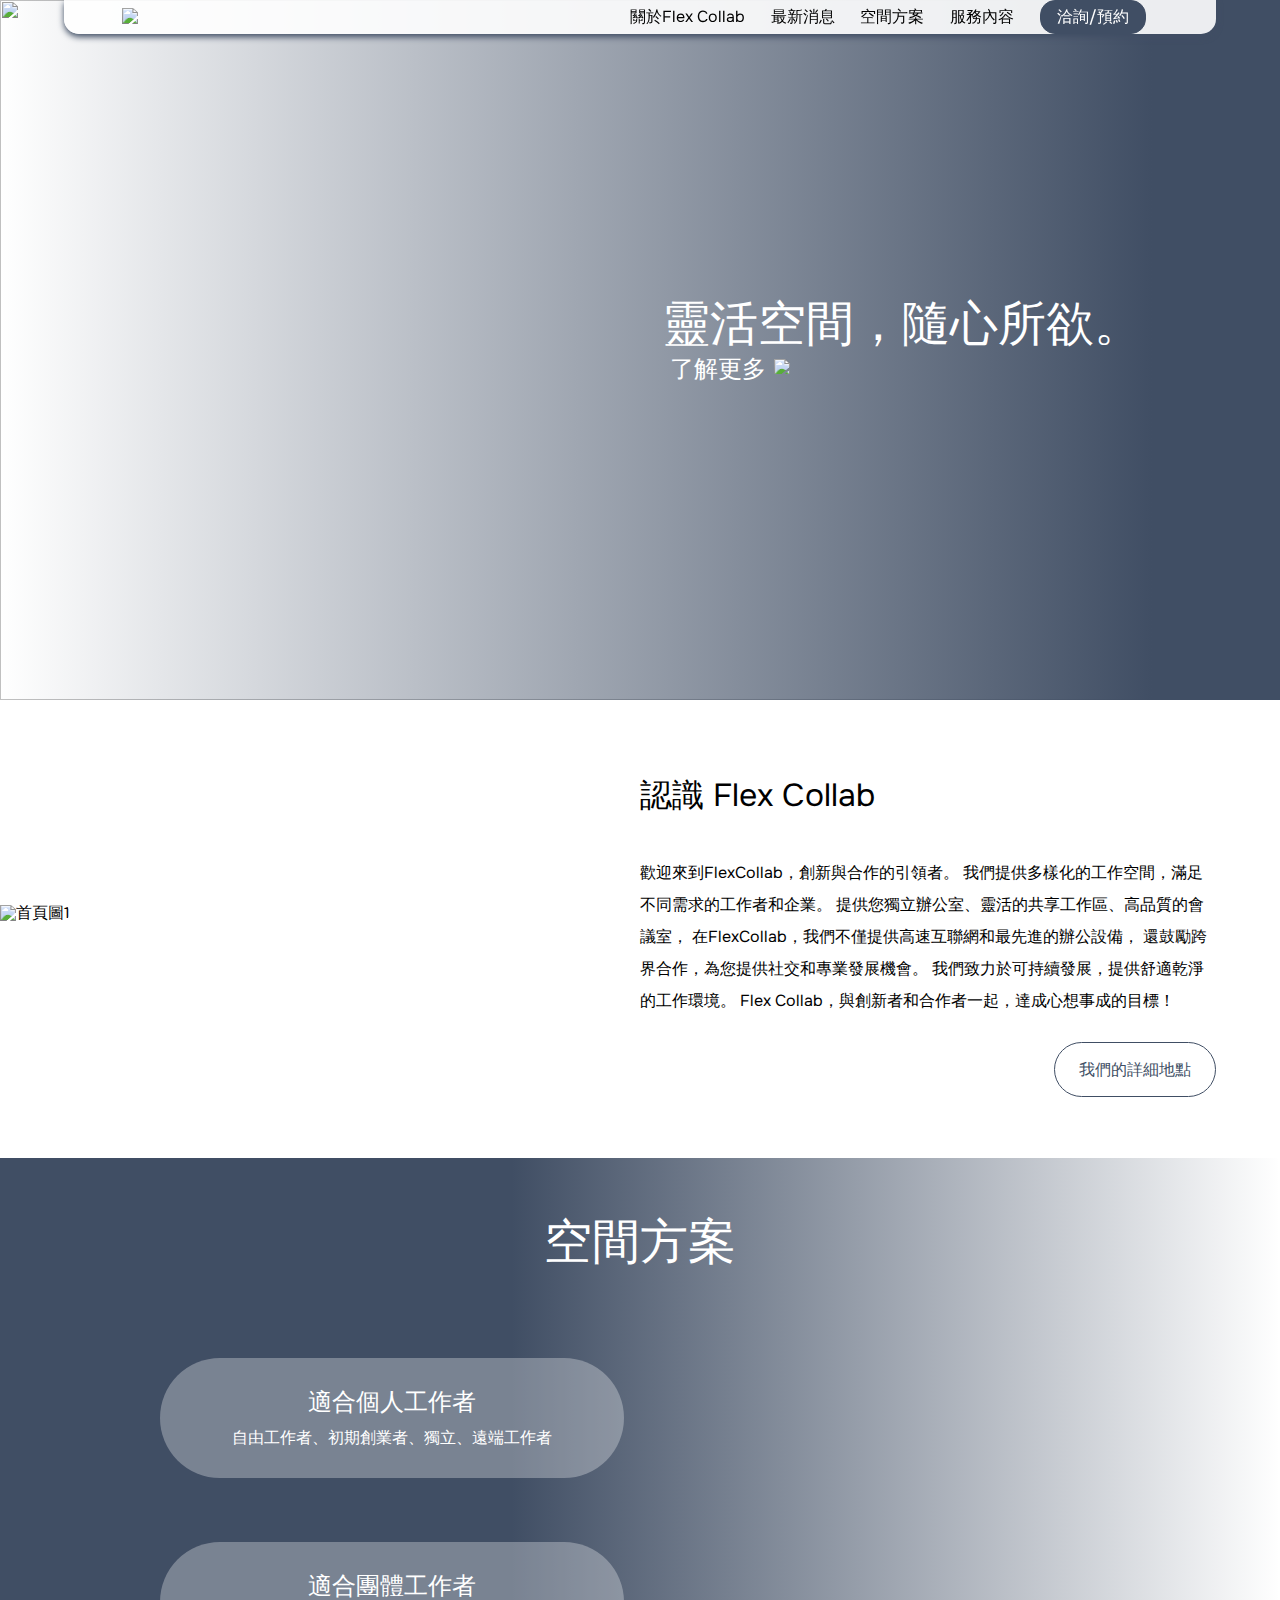
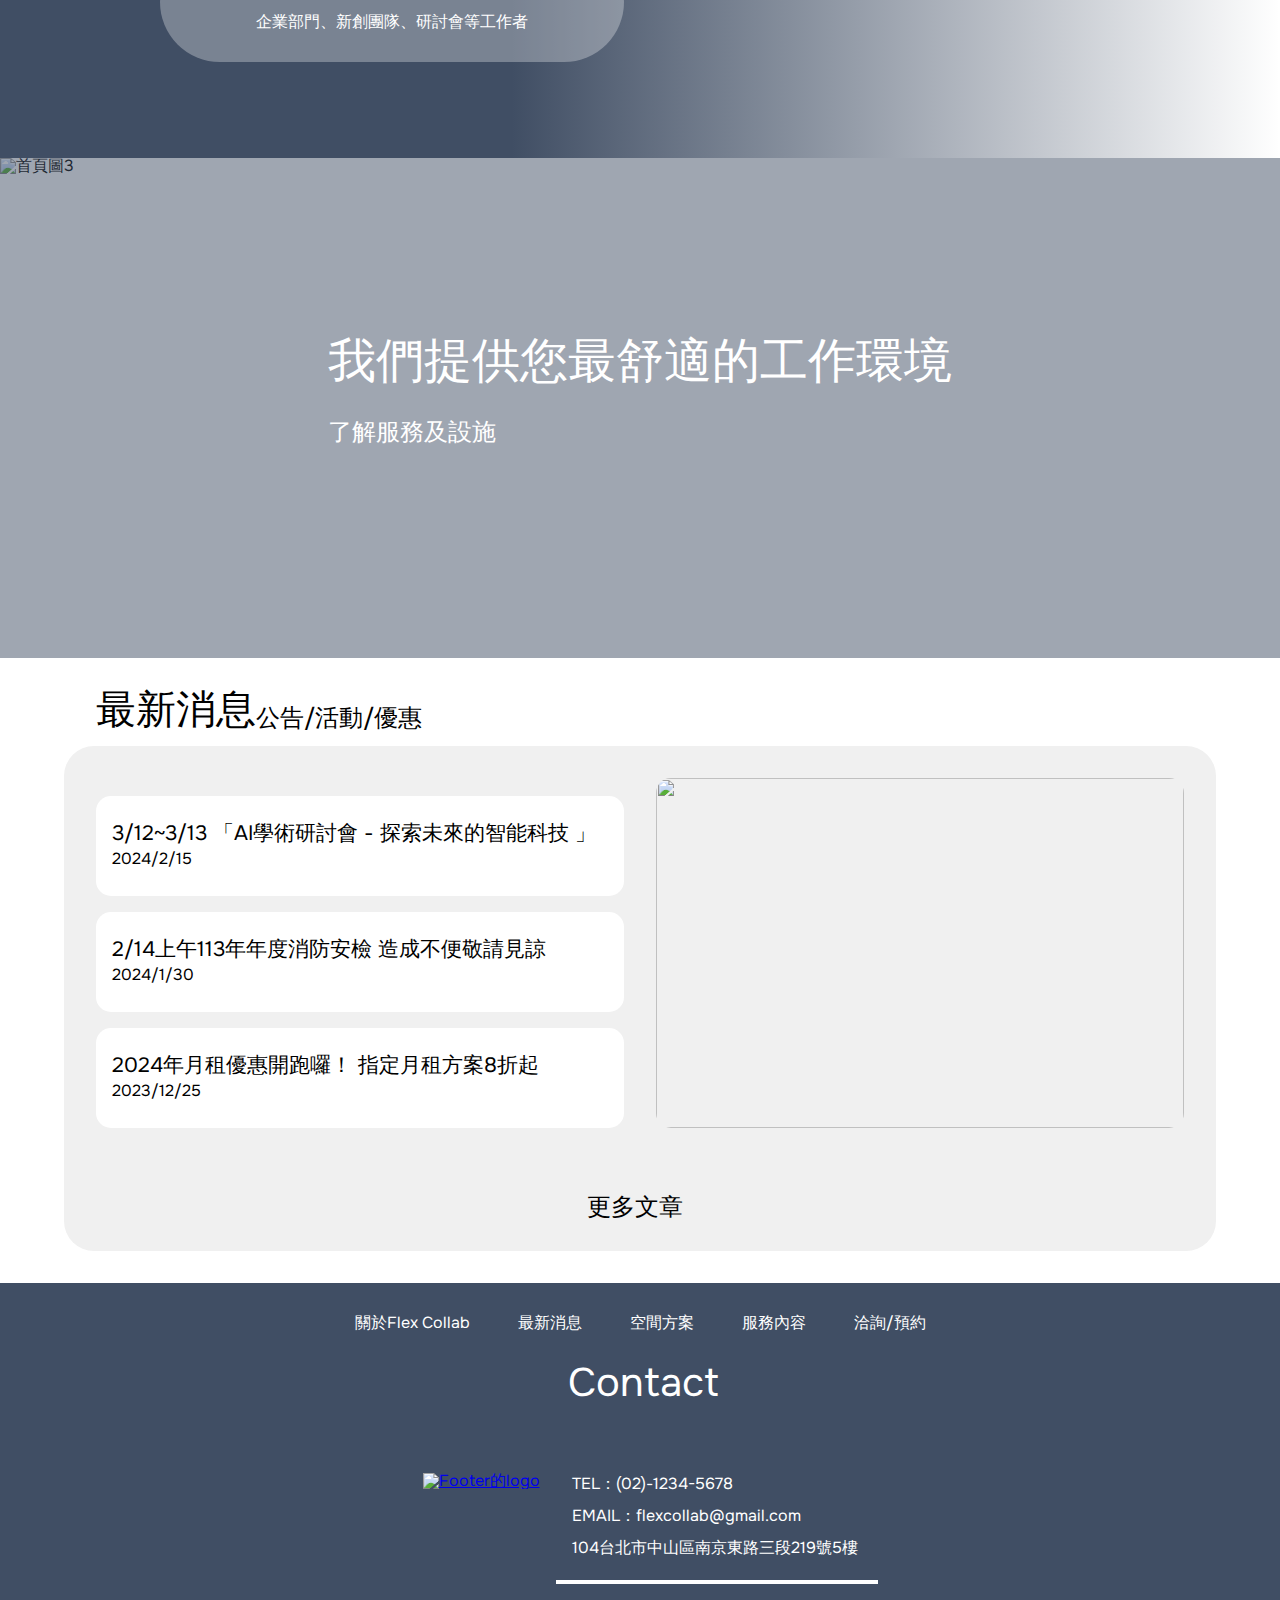
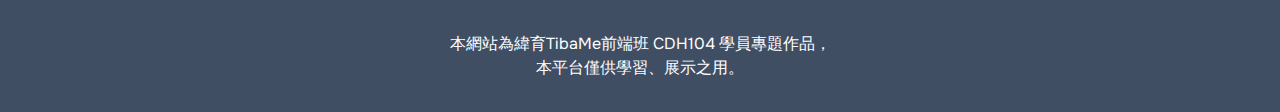
==== commit ecc0e97d: "banner change" ====
--- a/index.html
+++ b/index.html
@@ -19,27 +19,48 @@
     </style>
 
     <script src="JavaScript/header_burger.js"></script>
+    
+    <script src="https://code.jquery.com/jquery-3.6.4.min.js"></script>
+    <script src="JavaScript/bannner-carousel.js"></script>
+    <style>
+        .sliding-img {
+          width: 100%;
+          height: 100%;
+          position: absolute;
+          top: 0;
+          left: 0;
+          display: none;
+        }
+
+        .sliding-img img{
+            width: 100%;
+            height: 700px;
+            object-fit: cover;
+            object-position: center center;
+        }
+    </style>
 
 </head>
 <body>
 
 <header>
 
-    <div id="nav-menu" class="hidden">
-        <a href="about.html">關於Flex Collab</a>
-        <span></span>
-        <a href="news.html">最新消息</a>
-        <span></span>
-        <a href="space_info.html">空間方案</a>
-        <span></span>
-        <a href="service_info.html">服務內容</a>
-        <span></span>
-        <a href="bookingpage.html">洽詢/預約</a>
-        <span></span>
-    </div>
-
     <input type="checkbox" id="header-switch">
-    <div class="header-space">
+    <div id="header-space" class="hidden">
+
+        <div class="nav-menu">
+            <a href="about.html">關於Flex Collab</a>
+            <span></span>
+            <a href="news.html">最新消息</a>
+            <span></span>
+            <a href="space_info.html">空間方案</a>
+            <span></span>
+            <a href="service_info.html">服務內容</a>
+            <span></span>
+            <a href="bookingpage.html">洽詢/預約</a>
+            <span></span>
+        </div>
+
         <div class="header-content">
             <div class="header-image">
                 <a href="index.html">
@@ -69,7 +90,20 @@
 
     <div class="banner">
         <div class="banner-mask"></div>
-        <img src="pic/homepage/homepage-banner.jpg" alt="Banner-pic">
+        <div class="bs-carousel">
+            <div class="sliding-img">
+                <img src="pic/homepage/homepage-banner.jpg" alt="">
+            </div>
+            <div class="sliding-img">
+                <img src="pic/homepage/homepage-banner-img2.jpg" alt="">
+            </div>
+            <div class="sliding-img">
+                <img src="pic/homepage/homepage-banner-img3.jpg" alt="">
+            </div>
+            <div class="sliding-img">
+                <img src="pic/homepage/homepage-banner-img4.jpg" alt="">
+            </div>
+        </div>
     </div>
     <div class="banner-text">
         <div class="bat-content">
@@ -80,6 +114,7 @@
             </a>
         </div>
     </div> 
+
 
     <!-- 第一區塊 -->
 
--- a/css/FC-RWD.css
+++ b/css/FC-RWD.css
@@ -0,0 +1,1980 @@
+body {
+    /* background-color: #aaa; */
+    display: flex;
+    flex-direction: column;
+    align-items: center;
+}
+
+/* 共用/頁首 */
+header {
+    max-width: 1440px;
+    width: 100%;
+    height: 0;
+    position: fixed;
+    z-index: 100000;
+}
+
+#header-switch {
+    display: none;
+}
+
+#header-space {
+    width: 90%;
+    margin: auto;
+    background-color: rgba(255,255,255,0.9);
+    border-radius: 0 0 15px 15px;
+    box-shadow: 0 3px 6px #404E64;
+    position: relative;
+    top:0;
+    transition: top 0.3s;
+}
+
+#header-space.hidden {
+    top: -405px;
+}
+@media (width>=768px) {
+    #header-space.hidden {
+        top: 0;
+    }
+}
+
+/* 共用/頁首/手機版導行列 */
+.nav-menu {
+    width: 90%;
+    display: flex;
+    flex-direction: column;
+    align-items: center;
+    margin: 0 auto;
+    position: relative;
+    z-index: 10;
+}
+
+@media (width>=768px) {
+    .nav-menu {
+        display: none;
+    }
+}
+.nav-menu a {
+    text-decoration: none;
+    display: block;
+    background-color: none;
+    color: #000;
+    font-size: 1rem;
+    padding: 2rem;
+}
+
+.nav-menu a:hover {
+    text-decoration: underline;
+}
+
+.nav-menu span {
+    width: 80%;
+    height: 1px;
+    background-color: #000;
+}
+/*  */
+
+.header-content {
+    width: 90%;
+    margin: auto;
+    display: flex;
+    flex-direction: row;
+    justify-content: space-between;
+}
+.header-image {
+    width: 30%;
+}
+
+.header-image img {
+    width: 150%;
+    margin: .5rem 0 0 0;
+}
+@media (width>=768px) {
+    .header-image img {
+        width: 60%;
+        margin: .5rem 0 0 0;
+    }
+}
+
+.header-burger {
+    width: 40px;
+    height: auto;
+    display: flex;
+    flex-direction: column;
+    align-items: center;
+    justify-content: center;
+}
+
+@media (width>=768px) {
+    .header-burger {
+        display: none;
+    }
+}
+
+
+.line {
+    width: 80%;
+    height: 2px;
+    margin: 3px;
+    background-color: #000;
+    transition: 0.6s;
+}
+.header-burger.turn-active .line:nth-child(1){
+    transform: scale(0.5 ,1);
+}
+.header-burger.turn-active .line:nth-child(3){
+    transform: translateY(-8px);
+}
+
+
+.header-content nav {
+    display: none;
+}
+
+@media (width>=768px) {
+    .header-content nav {
+        flex-grow: 1;
+        display: flex;
+        align-items: center;
+        justify-content: end;
+    }
+}
+
+.header-content nav a {
+    text-decoration: none;
+    font-size: 1rem;
+    color: #000;
+    margin: 0 .8rem;
+}
+.header-content nav a:hover{
+    text-decoration: underline;
+    color: #404E64;
+}
+
+#nav-buttom {
+    background-color: #404E64;
+    color: #fff;
+    border: 1px solid #404E64;
+    padding: .5rem 1rem;
+    border-radius: 15px;
+    transition: 300ms;
+}
+
+#nav-buttom:hover{
+    text-decoration: none;
+    background-color: #f0f0f0;
+    color: #000;
+    transition: 300ms;
+}
+
+
+/* 共用/內容寬度限制 */
+.homepage-wrap {
+    max-width: 1920px;
+    width: 100%;
+    margin: auto;
+    position: relative;
+    z-index: 1;
+}
+.normal-wrap{
+    max-width: 1440px;
+    width: 100%;
+}
+
+/* 共用/麵包屑 */
+.breadcrumb{
+    width: 90%;
+    height: 150px;
+    margin: auto;
+    display: flex;
+    justify-content: center;
+    align-items: flex-end;
+}
+.breadcrumb ol{
+    display: flex;
+    flex-wrap: nowrap;
+    margin-left: 0;
+}
+.bc-li{
+    &+li::before{
+        content:"/";
+        color: #000;
+        font-size: 1rem;
+    }
+}
+.bc-li a{
+    text-decoration: none;
+    color: #000;
+    font-size: 1rem;
+}
+@media (width>=768px) {
+    .breadcrumb{
+        height: 120px;
+        justify-content: flex-start;
+    }
+    .breadcrumb ol{
+        margin-left: 2rem;
+    }
+}
+
+/* 首頁/Banner */
+.banner {
+    position: relative;
+    top: 0;
+    overflow: hidden;
+}
+
+.banner-mask {
+    width: 100%;
+    height: 700px;
+    background: linear-gradient(0deg, rgba(255, 255, 255, 0) 0%, rgba(64, 78, 100, 1) 90%);
+    position: relative;
+    z-index: 3;
+}
+
+@media (width>=768px) {
+    .banner-mask {
+        background: linear-gradient(90deg, rgba(255, 255, 255, 0) 0%, rgba(64, 78, 100, 1) 90%);
+    }
+}
+
+.banner .bs-carousel{
+    width: 100%;
+    height: 700px;
+    position: absolute;
+    top: 0;
+    z-index: 2;
+    object-fit: cover;
+    object-position: center;
+}
+
+.banner-text {
+    width: 100%;
+    position: absolute;
+    top: 300px;
+    text-align: center;
+    z-index: 100;
+}
+
+.bat-content {
+    display: flex;
+    flex-direction: column;
+}
+
+.bat-content h1 {
+    font-size: 1.8rem;
+    color: #fff;
+}
+
+.bat-content a {
+    display: flex;
+    flex-direction: column;
+    align-items: center;
+    text-decoration: none;
+    margin: 1rem auto;
+}
+
+.bat-content a span {
+    font-size: 1.2rem;
+    color: #fff;
+}
+
+.bat-content a img {
+    position: relative;
+    width: 30px;
+    height: 15px;
+    margin: .5rem;
+    transition: .5s;
+}
+
+.bat-content a:hover img{
+    animation: slide-down 1.5s infinite;
+}
+@keyframes slide-down {
+    0%{
+        opacity: 0;
+        top: 0;
+    }
+    50%{
+        opacity: 1;
+        top: 6px;
+    }
+    100%{
+        opacity: 0;
+        top:15px
+    }
+}
+
+
+@media (width>=768px) {
+    .banner-text {
+        width: 80%;
+        margin: 0 10%;
+        display: flex;
+        justify-content: flex-end;
+        text-align: left;
+    }
+
+    .bat-content {
+        width: 490px;
+        display: flex;
+        flex-direction: row;
+        flex-wrap: wrap;
+    }
+
+    .bat-content h1 {
+        font-size: 3rem;
+        color: #fff;
+    }
+
+    .bat-content a {
+        flex-direction: row;
+        margin: .5rem;
+    }
+
+    .bat-content a:hover {
+        color: #000;
+    }
+
+    .bat-content a span {
+        font-size: 1.5rem;
+        color: #fff;
+    }
+
+    .bat-content a img {
+        margin-top: 3px;
+    }
+}
+
+/* 首頁第一區塊 */
+.homepage-block1 {
+    width: 100%;
+    background-color: #fff;
+    display: flex;
+    flex-direction: column;
+    flex-wrap: nowrap;
+    align-items: center;
+    padding: 5% 0;
+}
+
+.hb1-img {
+    width: 90%;
+}
+
+.hb1-img img {
+    width: 100%;
+    height: 300px;
+    object-fit: cover;
+    object-position: center;
+    border-radius: 15px;
+    margin-bottom: 2rem;
+}
+
+.hb1-text {
+    width: 90%;
+    display: flex;
+    flex-direction: column;
+    justify-content: space-between;
+    align-items: center;
+}
+
+.hb1i-title h2 {
+    font-size: 2rem;
+    margin: 1rem 0;
+}
+
+.hb1i-p {
+    width: 100%;
+    margin: 5% 0;
+}
+
+.hb1i-p p {
+    font-size: 1rem;
+    line-height: 200%;
+    margin-bottom: 2rem;
+}
+
+.hb1i-buttom {
+    margin: 1rem 0;
+}
+
+.hb1i-buttom a {
+    color: #404E64;
+    font-size: 1rem;
+    text-decoration: none;
+    padding: 1rem 1.5rem;
+    border: 1px solid #404E64;
+    border-radius: 40px;
+    transition: 0.3s;
+}
+.hb1i-buttom a:hover{
+    color: #fff;
+    background-color: #404E64;
+    transition: 0.3s;
+}
+
+@media (width>=768px) {
+    .homepage-block1 {
+        flex-direction: row;
+    }
+
+    .hb1-img {
+        width: 50%;
+        margin: 0;
+    }
+
+    .hb1-img img {
+        height: 400px;
+        border-radius: 0 15px 15px 0;
+    }
+
+    .hb1-text {
+        width: 50%;
+        margin: 0 5%;
+        align-items: start;
+    }
+
+    .hb1i-p p {
+        margin: 0;
+    }
+
+    .hb1i-buttom {
+        align-self: end;
+        margin: 1rem 0;
+    }
+}
+
+/* 首頁第二區塊 */
+.homepage-block2{
+    width: 100%;
+    display: flex;
+    align-items: center;
+    justify-content: center;
+    /* vertical-align: top; */
+}
+.hb2-img{
+    width: 100%;
+    height: 600px;
+}
+.hb2-mask{
+    width: 100%;
+    height: 600px;
+    background: linear-gradient(180deg, rgba(255,255,255,0) 0%, rgba(64,78,100,1) 70%);
+    position: absolute;
+    z-index: 3;
+}
+@media (width>=768px) {
+    .hb2-mask{
+        background: linear-gradient(270deg, rgba(255,255,255,0) 0%, rgba(64,78,100,1) 60%);
+    }
+}
+.hb2-img img{
+    width: 100%;
+    height: 600px;
+    position: relative;
+    z-index: 2;
+    object-fit: cover;
+    object-position: right;
+}
+.hb2-content-board{
+    width: 100%;
+    height: 600px;
+    position: absolute;
+    z-index: 100;
+}
+.hb2-items{
+    width: 80%;
+    height: 100%;
+    margin: auto;
+    display: flex;
+    flex-direction: column;
+    align-items: center;
+    justify-content: flex-end;
+}
+.hb2c-title{
+    color: #fff;
+    font-size: 8vw;
+    margin: 30px;
+}
+.hb2c-buttom{
+    display: flex;
+    flex-direction: column;
+    align-items: center;
+    width: 100%;
+}
+.hb2c-buttom a{
+    text-decoration: none;
+    text-align: center;
+    color: #fff;
+    width: 80%;
+    background-color: rgba(255,255,255,0.3) ;
+    border-radius: 100px;
+    padding: 1rem 2rem;
+    margin-bottom: 2rem;
+}
+.hb2c-buttom a span{
+    font-size: 3vw;
+}
+.hb2c-buttom a h2{
+    font-size: 4vw;
+}
+@media (width>=768px) {
+    .hb2-items{
+        justify-content: flex-start;
+    }
+    .hb2c-title{
+        font-size: 3rem;
+        margin: 60px;
+    }
+    .hb2c-buttom{
+        align-items: flex-start;
+    }
+    .hb2c-buttom a{
+        width: 400px;
+        padding: 2rem;
+        margin: 2rem;
+    }
+    .hb2c-buttom a span{
+        font-size: 1rem;
+    }
+    .hb2c-buttom a h2{
+        font-size: 1.5rem;
+    }
+}
+
+/* 首頁/第三區塊 */
+.homepage-block3{
+    width: 100%;
+    display: flex;
+    align-items: center;
+    justify-content: center;
+}
+.hb3-img{
+    width: 100%;
+    height: 500px;
+}
+.hb3-mask{
+    width: 100%;
+    height: 500px;
+    background:rgba(64,78,100,0.5);
+    position: absolute;
+    z-index: 3;
+}
+.hb3-img img{
+    width: 100%;
+    height: 500px;
+    object-fit: cover;
+    object-position: center;
+    position: relative;
+    z-index: 2;
+}
+.hb3-push{
+    width: 100%;
+    position: absolute;
+    z-index: 100;
+    display: flex;
+    justify-content: space-around;
+}
+.hb3-push a{
+    width: 80%;
+    text-decoration: none;
+    color: #fff;
+    display: flex;
+    flex-direction: row;
+    flex-wrap: wrap;
+    align-items: center;
+    justify-content: center;
+}
+.hb3-push a h2{
+    font-size: 5.5vw;
+}
+.hb3-push a span{
+    font-size: 4vw;
+}
+.hb3-push a img{
+    width: 4%;
+    height: 25%;
+    margin: 1rem;
+}
+@media (width>=768px) {
+    .hb3-push a{
+        width: 624px;
+        justify-content: flex-start;
+    }
+    .hb3-push a h2{
+        font-size: 3rem;
+    }
+    .hb3-push a span{
+        font-size: 1.5rem;
+    }
+    .hb3-push a img{
+        width: 15px;
+        height: 30px;
+        margin: 2rem;
+    }
+}
+
+/* 首頁/消息區塊 */
+.homepage-newswrap{
+    width: 100%;
+}
+.hnw-content{
+    width: 90%;
+    margin: 0 auto;
+}
+.hnw-title{
+    width: 100%;
+    display: flex;
+    flex-direction:row;
+    align-items: flex-end;
+    margin:2rem 0 1rem 0;
+}
+.hnw-title h2{
+    font-size: 6vw;
+    margin-left: 2rem;
+}
+.hnw-title span{
+    font-size: 4vw;
+}
+.hnw-article{
+    display: block;
+    margin-bottom: 2rem;
+    width: 100%;
+    background-color: #f0f0f0;
+    border-radius: 30px;
+}
+.hnw-up{
+    width: 100%;
+    display: flex;
+    flex-direction: column;
+    align-items: center;
+}
+.hnw-article ul  {
+    width: 90%;
+    margin: 2rem;
+}
+.hnw-article ul li{
+    height: 100px;
+    margin-top: 1rem;
+    background: #fff;
+    border-radius: 15px;
+    display: flex;
+    align-items: center;
+}
+.hnw-article ul li a{
+    text-decoration: none;
+    color: #000;
+    font-size: 3vw;
+    line-height: 150%;
+    padding: 1rem;
+}
+.hnw-article ul li a h3{
+    display: inline-block;
+    font-size: 4vw;
+}
+.hnw-spotlight{
+    width:90%;
+}
+.hnw-spotlight img{
+    width: 100%;
+    height: 350px;    
+    border-radius: 15px;
+    object-fit: cover;
+    object-position: center;
+}
+.hnw-more{
+    width: 100%;
+    display: flex;
+    justify-content: center;
+}
+.hnw-more a{
+    text-decoration: none;
+    color: #000;
+    font-size: 4vw;
+    display: flex;
+    align-items: center;
+    padding: 2rem;
+}
+.hnw-more a span{
+    margin-right: 10px;
+}
+
+@media (width>=768px) {
+    .hnw-title h2{
+        font-size: 2.5rem;
+        margin-left: 2rem;
+    }
+    .hnw-title span{
+        font-size: 1.5rem;
+    }
+    .hnw-up{
+        flex-direction: row;
+    }
+    .hnw-article ul{
+        width: 50%;
+    }
+    .hnw-article ul li a{
+        font-size: 1rem;
+    }
+    .hnw-article ul li a h3{
+        font-size: 1.3rem;
+    }
+    .hnw-spotlight{
+        width:50%;
+        margin: 2rem;
+        margin-left: 0;
+    }
+    .hnw-more a{
+        font-size: 1.5rem;
+    }
+}
+
+/* 關於/第一區塊 */
+.about-introduce{
+    width: 100%;
+    margin: auto;
+    background-color: #fff;
+}
+.ai-items{
+    display: flex;
+    flex-direction: column;
+    align-items: center;
+    justify-content: center;
+    padding: 2rem;
+}
+.ai-text{
+    text-align: center;
+    font-size: 3.5vw;
+    line-height: 200%;
+}
+.ai-text h2{
+    font-size: 6vw;
+    margin: 3vw;
+}
+@media (width>=768px){
+    .ai-text{
+        font-size: 1rem;
+    }
+    .ai-text h2{
+        font-size: 2rem;
+        margin: 2rem;
+    }
+}
+.ai-img{
+    width: 210px;
+    height: 30%;
+    display: flex;
+    align-items: center;
+    justify-content: center;
+    order: -1;
+    margin-bottom: 2rem;
+}
+.ai-img img{
+    width: 90%;
+    object-fit: fill;
+}
+@media (width>=768px) {
+    .ai-items{
+        flex-direction: row;
+    }
+    .ai-img{
+        width: 310px;
+        order: 1; 
+        margin: 0;
+    }
+}
+
+/* 關於/第二區塊 */
+.about-location{
+    width: 100%;
+    background-color: #f0f0f0;
+}
+.about-location h2{
+    width: 100%;
+    font-size: 2rem;
+    text-align: center;
+    padding: 3rem 0;
+}
+.al-content{
+    width: 90%;
+    margin: auto;
+    display: flex;
+    flex-direction: column;
+    align-items: center;
+    justify-content: center;
+    padding-bottom:3rem ;
+}
+.al-content iframe{
+    width: 100%;
+    order: 1;
+    display: inline-block;
+}
+.al-text{
+    width: 100%;
+    display: flex;
+    flex-direction: column;
+    justify-content: space-between;
+    align-items: center;
+}
+.al-text .info{
+    font-size: 1rem;
+    line-height: 150%;
+    text-align: center;
+    margin-bottom: 2rem;
+}
+.al-text .info h3{
+    font-size: 1.5rem;
+    margin: .5rem 0;
+}
+.al-text a{
+    display: block;
+    bottom: 5px;
+    text-decoration: none;
+    color: #404E64;
+    border: 1px solid #404E64;
+    border-radius: 20PX;
+    padding: 10px 20px;
+    margin: 1rem;
+}
+@media (width>=768px) {
+    .al-content{
+        width: 83.333333%;
+        flex-direction: row;
+        padding-bottom:3rem ;
+    }
+    .al-content iframe{
+        width: 400px;
+        order: -1;
+    }
+    .al-text{
+        width: 392px;
+        height: 300px;
+        padding-left: 2rem;
+        align-items: start;
+    }
+    .al-text .info{
+        font-size: 1rem;
+        line-height: 150%;
+        text-align: left;
+    }
+    .al-text a{
+        display: inline;
+        position: relative;
+        margin-left: 1rem;
+    }
+}
+.al-text a:hover{
+    background-color: #404E64;
+    color: #fff;
+}
+
+/* 最新消息/篩選列*/
+.news-filter{ 
+    position: relative;
+    z-index: 999;
+    width: 90%;
+    height: 75px;
+    margin: auto;
+}
+.nf-items{
+    width: 100%;
+    margin: auto;
+    display: flex;
+    justify-content: center;
+}
+.nf-buttom{
+    width: 30%;
+    display: flex;
+    flex-direction: column;
+    align-items: center;
+    margin: 1rem;
+}
+#art-filter{
+    width: 100%;
+    background-color: #404E64;
+    border-radius: 10px;
+    color: #fff;
+    font-size: 1.2rem;
+    display: flex;
+    align-items: center;
+    justify-content: center;
+    padding: 10px 0;
+    position: relative;
+}
+#filter-switch:checked~ #art-filter{
+    border-radius: 10px 10px 0 0;
+}
+.af-ul {
+    display: none;
+    width: 100%;
+    background-color: rgba(64, 78, 100, 0.8);
+    border-radius: 0 0 10px 10px;
+    font-size: 1rem;
+}
+.af-ul li{
+    width: 100%;
+    padding: .5rem 0;
+    display: flex;
+    flex-direction: row;
+    align-items: center;
+    justify-content: center;
+}
+.af-ul li p{
+    color: #fff;
+    padding-right: .5rem;
+}
+
+#filter-switch:checked~ .af-ul{
+    display: block;
+}
+#filter-switch{
+    display: none;
+}
+
+#date-filter{
+    width: 100%;
+    background-color: #404E64;
+    border-radius: 10px;
+    color: #fff;
+    font-size: 1.2rem;
+    display: flex;
+    align-items: center;
+    justify-content: center;
+    padding: 10px 0;
+    position: relative;
+}
+#date-switch:checked~ #date-filter{
+    border-radius: 10px 10px 0 0;
+}
+.df-btn{
+    display: none;
+    width:100%;
+    text-align: center;
+    background: rgba(64, 78, 100, 0.8);
+    border-radius: 0 0 10px 10px;
+    padding-bottom: 1rem;
+}
+.df-btn input {
+    width: 90%;
+    font-size: 1rem;
+    color: #404E64;
+    background-color: #fff;
+    border: none;
+    margin-top: .8rem;
+}
+#date-switch:checked~ .df-btn{
+    display: flex;
+    flex-direction: column;
+    align-items: center;
+}
+#date-switch {
+    display: none;
+}
+
+/* 最新消息/消息清單 */
+.news-list{
+    width: 90%;
+    margin: auto;
+}
+.news-list li{
+    margin-bottom: 2rem;
+    background-color: #f0f0f0;
+    border-radius: 15px;
+}
+.news-block{
+    width: 90%;
+    margin: auto;
+    display: flex;
+    flex-direction: column;
+    align-items: center;
+    padding: 2rem 0;
+}
+.nb-img{
+    width: 90%;
+}
+.nb-img img{
+    width: 100%;
+}
+.ns-text{
+    width: 90%;
+    display: flex;
+    flex-direction: column;
+    justify-content: space-evenly;
+    margin: 0 1rem;
+}
+.ns-text a{
+    width: fit-content;
+    text-decoration: none;
+    color: #000;
+}
+.ns-tag{
+    font-size: 1rem;
+    padding: 0.3rem;
+    border-bottom: 2px solid #000;
+}
+.ns-text a h3{
+    font-size: 1.5rem;
+    margin: 1rem 0;
+}
+
+/* 最新消息/數字列 */
+.ns-numrow{
+    margin: 2rem 0;
+}
+.ns-numrow ul{
+    width: 100%;
+    display: flex;
+    flex-direction: row;
+    align-items: center;
+    justify-content: center;
+}
+.ns-numrow ul li:nth-child(3){
+    background-color: #f0f0f0;
+}
+.ns-numrow ul li a{
+    width: 4vw;
+    height: 4vw;
+    text-decoration: none;
+    color: #000;
+    font-size: 4vw;
+    display: flex;
+    align-items: center;
+    justify-content: center;
+    margin: 1rem; 
+}
+.ns-numrow ul li a img{
+    width: 60%;
+}
+@media (width>=768px) {
+    .nf-items{
+        justify-content: flex-start;
+    }
+    .nf-buttom{
+        width: 12%;
+    }
+    .news-block{
+        flex-direction: row;
+        padding: 1rem 0;
+    }
+    .nb-img{
+        width: 30%;
+    }
+    .ns-text{
+        width: 70%;
+        margin: 0 1rem;
+    }
+    .ns-text a{
+        width: fit-content;
+    }
+    .ns-numrow ul li a{
+        width: 1.5rem;
+        height: 1.5rem;
+        text-decoration: none;
+        color: #000;
+        font-size: 1rem;
+        display: flex;
+        align-items: center;
+        justify-content: center;
+        margin: .5rem; 
+    }
+}
+
+/* 消息內頁/回列表 */
+.np-backtolist{
+    width: 85%;
+    margin: 2rem auto 1rem auto;
+}
+.np-backtolist a{
+    width: fit-content;
+    display: flex;
+    align-items: center;
+    text-decoration: none;
+    font-size: 1rem;
+    color: #000;
+}
+.np-backtolist a img{
+    height: 1.5rem;
+    margin-right: .5rem;
+}
+/* 消息內頁/內文區塊 */
+.newspage-content{
+    width: 90%;
+    margin: 0 auto;
+    display: flex;
+    flex-direction: column;
+}
+
+.newspage-article{
+    width: 100%;
+    display: flex;
+    flex-direction: column;
+}
+.npa-img{
+    width: 90%;
+    margin: 0 auto;
+    border-radius: 15px;
+    overflow: hidden;
+}
+.npa-img img{
+    width: 100%;
+}
+.npa-text {
+    font-size: 1rem;
+    padding: 0 2rem;
+    line-height: 150%;
+    margin-bottom: 2rem;
+}
+.npa-text h1{
+    font-size: 2rem;
+    line-height: 150%;
+}
+#tag{
+    text-decoration: none;
+    color: #000;
+}
+/* 消息內頁/側邊欄 */
+.aside{
+    width: 100%;
+    background-color: #f0f0f0;
+    border-radius: 15px;
+}
+@media (width>=768px) {
+    .newspage-content{
+        flex-direction: row;
+    }
+    .newspage-article{
+        width: 70%;
+    }
+    .aside{
+        width: 30%;
+    }
+}
+.aside h3{
+    font-size: 2rem;
+    text-align: center;
+    margin: 2rem 1rem;
+}
+.aside ul li{
+    width: 90%;
+    margin: auto;
+}
+.aside ul li a{
+    font-size: 1rem;
+    text-decoration: none;
+    color: #000;
+    margin: 1rem 0;
+}
+.npsbarc-img img{
+    width: 100%;
+    padding-top: 1rem;
+    border-top: 1px solid #404E64;
+}
+.npsbarc-span{
+    padding: 1rem 0;
+    line-height: 150%;
+}
+
+/* 消息內頁/下一則 */
+.np-nextarticle{
+    width: 100%;
+    margin: 2rem 0;
+}
+.np-nextarticle a{
+    display: flex;
+    align-items: center;
+    justify-content: center;
+    text-decoration: none;
+    font-size: 1rem;
+    color: #000;
+}
+.np-nextarticle a img{
+    height: 1.5rem;
+    margin-left: .5rem;
+}
+
+/* 空間預覽/燈箱 */
+#preview-wrap{
+    position: fixed;
+    width: 100%;
+    height: 100%;
+    background-color: rgba(0, 0, 0, .5);
+    z-index: 9999999;
+}
+.pic-lightbox{
+    width: 100%;
+    height: 100%;
+    display: flex;
+    align-items: center;
+    justify-content: center;
+}
+
+.img-view{
+    width: 500px;
+    height: 500px;
+    margin: auto;
+}
+.item{
+    width: 100%;
+}
+.item img{
+    width: 100%;
+    height: 500px;
+}
+
+
+/* 空間預覽/區塊 */
+.spaceinfo-block1{
+    width: 100%;
+    display: flex;
+    flex-direction: column;
+    align-items: center;
+}
+.spaceinfo-block2{
+    width: 100%;
+    display: flex;
+    flex-direction: column;
+    align-items: center;
+    background-color: #404E64;
+}
+#person-plan{
+    font-size: 2rem;
+    padding-top: 3rem;
+}
+#group-plan{
+    font-size: 2rem;
+    padding-top: 3rem;
+    color: #fff;
+}
+.sib-content{
+    display: flex;
+    flex-direction: column;
+}
+@media (width>=768px) {
+    .sib-content{
+        flex-direction: row;
+    }
+}
+.sibc-box{
+    margin: 2rem;
+    background-color: #f0f0f0;
+    text-align: center;
+    font-size: 1rem;
+    padding-bottom: 1rem;
+}
+.sibc-box a{
+    width: 23.958%;
+    height: 260px;
+    margin-bottom: 1rem;
+}
+.sibc-box a img{
+    width: 100%;
+}
+.sibc-box h3{
+    font-size: 1.5rem;
+    margin: 1rem;
+}
+.sib-btn-row{
+    display: flex;
+    justify-content: center;
+    flex-direction: column;
+    align-items: center;
+    margin: 1rem 0 3rem 0;
+}
+
+.sib-btn-row a{
+    width: 170px;
+    text-align: center;
+    text-decoration: none;
+    font-size: 1.5rem;
+    color: #000;
+    background-color: #fff;
+    border:1px solid #000;
+    border-radius: 2rem;
+    padding: 1rem 2rem;
+    margin:1rem;
+}
+@media (width>=768px) {
+    .sib-btn-row{
+        width: 100%;
+        flex-direction: row;
+    }
+    .sib-btn-row a{
+        margin: 0 1rem;
+    }
+}
+.empty-space{
+    width: 100%;
+    height: 30px;
+    background-color: #f0f0f0;
+}
+
+/* 服務內容/第一區塊*/
+.serviceinfo-block1{
+    width: 90%;
+    margin: auto;
+    display: flex;
+    flex-direction: column;
+}
+.serviceinfo-block1 h2{
+    text-align: center;
+    font-size: 2rem;
+    margin: 2rem;
+}
+.serib1c-grid{
+    width:100%;
+    display: grid;
+    grid-template-columns: repeat(1,100%);
+    grid-template-rows: repeat(3,500px);
+}
+.serib1c-gridbox{
+    margin: 10px;
+    border-radius: 15px;
+    overflow: hidden;
+    position: relative;
+}
+.serib1c-gridbox:first-child{
+    grid-column:1;
+    grid-row: 1;
+}
+.serib1c-gridbox:nth-child(2){
+    grid-column: 1;
+    grid-row: 2;
+}
+.serib1c-gridbox:last-child{
+    grid-column: 1;
+    grid-row: 3;
+}
+.serib1c-gridbox img{
+    width: 100%;
+    height: 500px;
+    object-fit: cover;
+    object-position: center;
+    position: relative;
+    z-index: 1;
+}
+#serib1c-gb-imgstr{
+    width: 100%;
+    height: 500px;
+    object-fit: cover;
+    object-position: center;
+}
+@media (width>=768px) {
+    .serib1c-grid{
+        height: 830px;
+        grid-template-columns: repeat(3,33.333333%);
+        grid-template-rows: repeat(2,400px);
+    }
+    .serib1c-gridbox:first-child{
+        grid-row: 1;
+        grid-column: 1/3;
+    }
+    .serib1c-gridbox:nth-child(2){
+        grid-column: 3;
+        grid-row: -3/-1;
+    }
+    .serib1c-gridbox:last-child{
+        grid-column: 1/3;
+        grid-row:2;
+    }
+    .serib1c-gridbox img{
+        height: 400px;
+    }
+    #serib1c-gb-imgstr{
+        height: 810px;
+    }
+}
+.serib1c-gb-text{
+    width: 100%;
+    height: 100%;
+    position: absolute;
+    top: 0;
+    left: 0;
+    z-index: 3;
+    display: flex;
+    flex-wrap: wrap;
+    justify-content: start;
+}
+.gb-text-plan{
+    width: 100%;
+    font-size: 1.5rem;
+    color: #fff;
+    margin:1.5rem;
+    line-height: 150%;
+}
+.gb-text-intro{
+    width: 100%;
+    font-size: 1rem;
+    line-height: 150%;
+    color: #fff;
+    padding: 0 1rem;
+}
+.gb-text-reserve{
+    width: 100%;
+    text-align: center;
+    padding: 1rem;
+}
+.gb-text-reserve h3{
+    color: #fff;
+    font-size: 7vw;
+    padding-bottom: 2rem;
+}
+.gb-text-reserve a{
+    text-decoration: none;
+    font-size: 1rem;
+    color: #000;
+    background-color: #f0f0f0;
+    border-radius: 30px;
+    padding: .5rem 1rem;
+}
+/*  */
+.serib1c-gb-textstr{
+    width: 100%;
+    height: 100%;
+    position: absolute;
+    z-index: 3;
+    top:0;
+    left:0;
+    display: flex;
+    flex-direction: column;
+    align-items: center;
+    justify-content: flex-end;
+}
+.gb-textstr-intro {
+    width: 90%;
+    font-size: 1rem;
+    line-height: 150%;
+    color: #fff;
+}
+.gb-textstr-reserve{
+    text-align: center;
+    margin: 2rem;
+}
+.gb-textstr-reserve h3{
+    color: #fff;
+    font-size: 8vw;
+    padding-bottom: 2rem;
+}
+.gb-textstr-reserve a{
+    text-decoration: none;
+    font-size: 1rem;
+    color: #000;
+    background-color: #f0f0f0;
+    border-radius: 30px;
+    padding: .5rem 1rem;
+}
+
+@media (width>=768px) {
+    .serib1c-gb-text{
+        justify-content: space-between;
+    }
+    .gb-text-intro{
+        width: 50%;
+        align-self: flex-end;
+        font-size: 1rem;
+        padding: 1rem 1rem 3rem 1rem;
+    }
+    .gb-text-reserve{
+        width: 30%;
+        align-self: flex-end;
+        padding: 3rem 1rem;
+    }
+    .gb-text-reserve h3{
+        font-size: 2rem;
+    }
+    /*  */
+    .gb-textstr-intro {
+        width: 90%;
+        font-size: 1rem;
+        text-align: center;
+        line-height: 150%;
+        color: #fff;
+        margin: 2rem;
+    }
+    .gb-textstr-reserve{
+        margin: 0;
+        order: -1;
+    }
+    .gb-textstr-reserve h3{
+        font-size: 2rem;
+    }
+}
+
+/* 服務內容/第二區塊 */
+.serviceinfo-block2{
+    width: 100%;
+    background-color: #404E64;
+}
+.serviceinfo-block2 h2{
+    color: #fff;
+    text-align: center;
+    font-size: 2rem;
+    padding: 2rem;
+}
+.serib2-grid{
+    width: 90%;
+    margin: 0 auto;
+    padding-bottom: 2rem;
+    display: grid;
+    grid-template-columns: repeat(1,100%);
+    grid-template-rows: repeat(6,300px);
+}
+@media (width>=600px) {
+    .serib2-grid{
+        grid-template-columns: repeat(2,50%);
+        grid-template-rows: repeat(3,300px);
+    }
+}
+@media (width>=768px) {
+    .serib2-grid{
+        grid-template-columns: repeat(3,33.333333%);
+        grid-template-rows: repeat(2,300px);
+    }
+    .serib2-gridbox{
+        margin: 1rem;
+    }
+}
+.serib2-gridbox{
+    background-color: #f0f0f0;
+    color: #404E64;
+    border-radius: 15px;
+    margin: .6rem;
+    display: flex;
+    flex-direction: column;
+    justify-content: center;
+    align-items: center;
+}
+.serib2-gb-icon i{
+    font-size: 3rem;
+}
+.serib2-gb-text{
+    text-align: center;
+    font-size: 1rem;
+    line-height: 150%;
+    margin: 1rem;
+}
+.serib2-gb-text h3{
+    font-size: 1.5rem;
+    margin: .3rem;
+}
+/* 服務內容/區塊三 */
+.serviceinfo-block3{
+    width: 100%;
+}
+.serviceinfo-block3 h2{
+    text-align: center;
+    font-size: 8vw;
+    padding: 2rem;
+}
+.serviceinfo-block3 ol{
+    text-align: center;
+    font-size: 3.5vw;
+    line-height: 200%;
+    padding: 0 1rem;
+    margin-bottom: 2rem;
+}
+@media (width>=768px) {
+    .serviceinfo-block3 h2{
+        font-size: 2rem;
+    }
+    .serviceinfo-block3 ol{
+        font-size: 1rem;
+    }
+}
+
+/* 洽詢與預約/第一區塊 */
+.bookingpage-block1{
+    width: 100%;
+}
+.bookingpage-block1 h2{
+    text-align: center;
+    font-size: 2rem;
+    margin: 2rem;
+}
+.bib1-dailyrent{
+    width: 80%;
+    margin: auto;
+    display: flex;
+    flex-direction: column;
+    align-items: center;
+    justify-content: space-between;
+    margin-bottom: 2rem;
+}
+.daily-plan{
+    text-align: center;
+    font-size: 2rem;
+    line-height: 150%;
+    margin-bottom: 2rem;
+}
+.daily-plan span{
+    font-size: 1.5rem;
+}
+.daily-plan-btn{
+    width: 80%;
+    display: flex;
+    flex-direction: column;
+    margin: 0 1rem;
+}
+.daily-plan-btn button{
+    width: 100%;
+    height: 80px;
+    font-size: 1rem;
+    color: #000;
+    border: 1px solid #000;
+    border-radius: 42px;
+    background-color: #fff;
+    margin-bottom: 1rem;
+}
+.daily-plan-btn button:hover{
+    color: #fff;
+    background-color: #404E64;
+    transition: 0.3s;
+    cursor: pointer;
+}
+.daily-plan-btn button h3{
+    font-size: 1.5rem;
+}
+@media (width>=768px) {
+    .bib1-dailyrent{
+        width: 80%;
+        flex-direction: row;
+    }
+    .daily-plan{
+        text-align: center;
+        font-size: 2rem;
+        line-height: 150%;
+    }
+    .daily-plan-btn{
+        width: 40%;
+        display: flex;
+        flex-direction: column;
+        margin: 0 1rem;
+    }
+}
+
+/* 洽詢與預約/第二區塊 */
+.bookingpage-block2{
+    width: 100%;
+    background-color: #404E64;
+    padding-bottom: 2rem;
+}
+.bib2-process{
+    width: 90%;
+    margin: auto;
+}
+.bib2-process h2{
+    color: #fff;
+    text-align: center;
+    font-size: 2rem;
+    padding: 2rem;
+}
+.bib2p-row{
+    width: 100%;
+    display: grid;
+    grid-template-columns: repeat(1,100%);
+    grid-template-rows: repeat(4,300px);
+    margin-bottom: 1rem;
+}
+@media (width>=500px) {
+    .bib2p-row{
+        grid-template-columns: repeat(2,50%);
+        grid-template-rows: repeat(2,300px);
+        margin-bottom: 1rem;
+    }
+}
+@media (width>=900px) {
+    .bib2p-row{
+        grid-template-columns: repeat(4,25%);
+        grid-template-rows: repeat(1,300px);
+        margin-bottom: 1rem;
+    }
+}
+.bib2p-row .row-card{
+    background-color: #f0f0f0;
+    color: #404E64;
+    border-radius: 15px;
+    display: flex;
+    flex-direction: column;
+    align-items: center;
+    justify-content: center;
+    font-size: 1rem;
+    line-height: 150%;
+    margin: 1rem;
+}
+.bib2p-row .row-card i{
+    font-size: 2rem;
+}
+.bib2p-row .row-card h3{
+    font-size: 1.5rem;
+    text-align: center;
+    line-height: 150%;
+    margin: 1rem;
+}
+.bib2p-row .row-card ol {
+    list-style-type: decimal;
+}
+/*  */
+.bib2-menu{
+    width: 90%;
+    background-color: #fff;
+    border-radius: 15px;
+    margin: auto;
+    padding: 1rem 0;
+}
+.bib2m-row{
+    width: 97%;
+    display: grid;
+    margin: auto;
+    grid-template-columns: repeat(1,100%);
+    grid-template-rows: repeat(6,200px);
+    margin-bottom: 1rem;
+}
+@media (width>=500px) {
+    .bib2m-row{
+        grid-template-columns: repeat(2,50%);
+        grid-template-rows: repeat(3,200px);
+    }
+}
+@media (width>=900px) {
+    .bib2m-row{
+        grid-template-columns: repeat(3,33.3333333%);
+        grid-template-rows: repeat(2,200px);
+    }
+}
+.mrow-card{
+    background-color: #f0f0f0;
+    border-radius: 15px;
+    margin: .5rem;
+    display: flex;
+    flex-direction: column;
+    align-items: center;
+    justify-content: center;
+    font-size: 1rem;
+}
+.mrow-card i{
+    font-size: 2rem;
+}
+.mrow-card h3{
+    font-size: 1.5rem;
+    margin: 1rem;
+}
+.bib2-menu-btn{
+    display: flex;
+    flex-direction: column;
+    justify-content: center;
+    padding: 2rem;
+}
+.bib2-menu-btn h3{
+    text-align: center;
+    font-size: 2rem;
+    margin: 1rem 0;
+}
+.bib2-menu-btn button{
+    width: 80%;
+    max-width: 200px;
+    margin: auto;
+    height: 40px;
+    background-color: #404E64;
+    color: #fff;
+    border: 1px solid #000;
+    border-radius: 20px;
+    font-size: 1rem;
+}
+.bib2-menu-btn button:hover{
+    background-color: #fff;
+    color: #000;
+    cursor: pointer;
+}
+
+/* 洽詢與預約/第三區塊 */
+.bookingpage-block3{
+    width: 100%;
+    background: #fff;
+}
+.bookingpage-block3 h2{
+    text-align: center;
+    font-size: 2rem;
+    padding: 2rem;
+}
+.bib3c-context{
+    width: 90%;
+    margin: auto;
+    display: flex;
+    flex-direction: column;
+    align-items: center;
+    padding-bottom: 2rem;
+}
+.bib3c-connect{
+    width: 50%;
+    display: flex;
+    flex-direction: column;
+    align-items: center;
+    justify-content: center;
+}
+.bib3c-con-info{
+    text-align: center;
+    font-size: 1.5rem;
+    margin-bottom:2rem;
+}
+.bib3c-con-info i{
+    margin: 1rem;
+}
+.bib3c-con-info a{
+    font-size: 1rem;
+    color: #000;
+}
+
+.bib3c-form{
+    width: 100%;
+    text-align: center;
+}
+.bib3c-con-info span{
+    font-size: 1rem;
+}
+.bib3c-form input{
+    width: 70%;
+    height: 30px;
+    font-size: 1rem;
+    background-color: #f0f0f0;
+    border: none;
+    margin: .5rem;
+}
+.bib3c-form input::placeholder{
+    font-size: 1rem;
+}
+#cmail-content{
+    width: 70%;
+    height: 150px;
+    background-color: #f0f0f0;
+    border: none;
+    margin: .5rem;
+    resize: none
+}
+#c-sumit{
+    display: block;
+    margin: 1rem auto;
+    width: 150px;
+    height: 40px;
+    background-color: #404E64;
+    border-radius: 15px;
+    font-size: 1rem;
+    color: #fff;
+    cursor: pointer;
+}
+@media (width>=768px) {
+    .bib3c-context{
+        flex-direction: row;
+    }
+    .bib3c-form{
+        width: 50%;
+        text-align: start;
+    }
+    #c-sumit{
+        margin: .5rem;
+    }
+}
+
+/* 共用頁尾 */
+footer{
+    max-width: 1920px;
+    width: 100%;
+    background-color: #404E64;
+    display: flex;
+    flex-direction: column;
+    align-items: center;
+}
+footer nav{
+    width: 100%;
+    margin: 1rem 0;
+    display: flex;
+    flex-direction: column;
+    align-items: center;
+}
+footer nav a{
+    text-decoration: none;
+    font-size: 1rem;
+    margin:1rem;
+    color: #fff;
+}
+.nav-border{
+    width: 60%;
+    padding: 1px;
+    margin-top: 1rem;
+    background-color: #fff;
+}
+.footer-contact{
+    display: flex;
+    flex-direction: column;
+    justify-content: center;
+    align-items: center;
+}
+.fc-logo{
+    margin: 1rem;
+}
+.fc-logo a img{
+    width: 95%;
+}
+.fc-inforow{
+    margin: 1rem;
+    color: #fff;
+    display: flex;
+    flex-direction: column;
+    align-items: center;
+    order: -1;
+}
+.fc-inforow h3{
+    font-size: 2.5rem;
+    margin-left: .8rem;
+}
+.fc-snsicon{
+    margin: .8rem;
+}
+.fc-snsicon a i{
+    color: #fff;
+    font-size: 2.5rem;
+    margin-right: .5rem;
+}
+.fc-inforow span{
+    font-size: 1rem;
+    margin:.5rem 1rem;
+}
+.copyright{
+    width: 100%;
+    color: #fff;
+    font-size: 3vw;
+    line-height: 150%;
+    display: flex;
+    margin: 2rem 0;
+    justify-content: center;
+    text-align: center;
+}
+@media (width>=768px) {
+    footer nav{
+        margin: 2rem 0;
+        flex-direction: row;
+        justify-content: center;
+    }
+    footer nav a{
+        margin:0 1.5rem;
+    }
+    .nav-border{
+        display: none;
+    }
+    .footer-contact{
+        margin: 1rem;
+        flex-direction: row;
+    }
+    .fc-inforow{
+        margin: 0;
+        align-items: flex-start;
+        order: 1;
+    }
+    .fc-border{
+        width: 100%;
+        padding: 2px;
+        margin: 1rem 0;
+        background-color: #fff;
+    }
+    .copyright{
+        font-size: 1rem;
+    }
+}
--- a/css/FC-CSSReset.css
+++ b/css/FC-CSSReset.css
@@ -0,0 +1,48 @@
+/* http://meyerweb.com/eric/tools/css/reset/ 
+   v2.0 | 20110126
+   License: none (public domain)
+*/
+
+html, body, div, span, applet, object, iframe,
+h1, h2, h3, h4, h5, h6, p, blockquote, pre,
+a, abbr, acronym, address, big, cite, code,
+del, dfn, em, img, ins, kbd, q, s, samp,
+small, strike, strong, sub, sup, tt, var,
+b, u, i, center,
+dl, dt, dd, ol, ul, li,
+fieldset, form, label, legend,
+table, caption, tbody, tfoot, thead, tr, th, td,
+article, aside, canvas, details, embed, 
+figure, figcaption, footer, header, hgroup, 
+menu, nav, output, ruby, section, summary,
+time, mark, audio, video {
+	margin: 0;
+	padding: 0;
+	border: 0;
+	font-size: 100%;
+	font: inherit;
+	vertical-align: baseline;
+}
+/* HTML5 display-role reset for older browsers */
+article, aside, details, figcaption, figure, 
+footer, header, hgroup, menu, nav, section {
+	display: block;
+}
+body {
+	line-height: 1;
+}
+ol, ul {
+	list-style: none;
+}
+blockquote, q {
+	quotes: none;
+}
+blockquote:before, blockquote:after,
+q:before, q:after {
+	content: '';
+	content: none;
+}
+table {
+	border-collapse: collapse;
+	border-spacing: 0;
+}
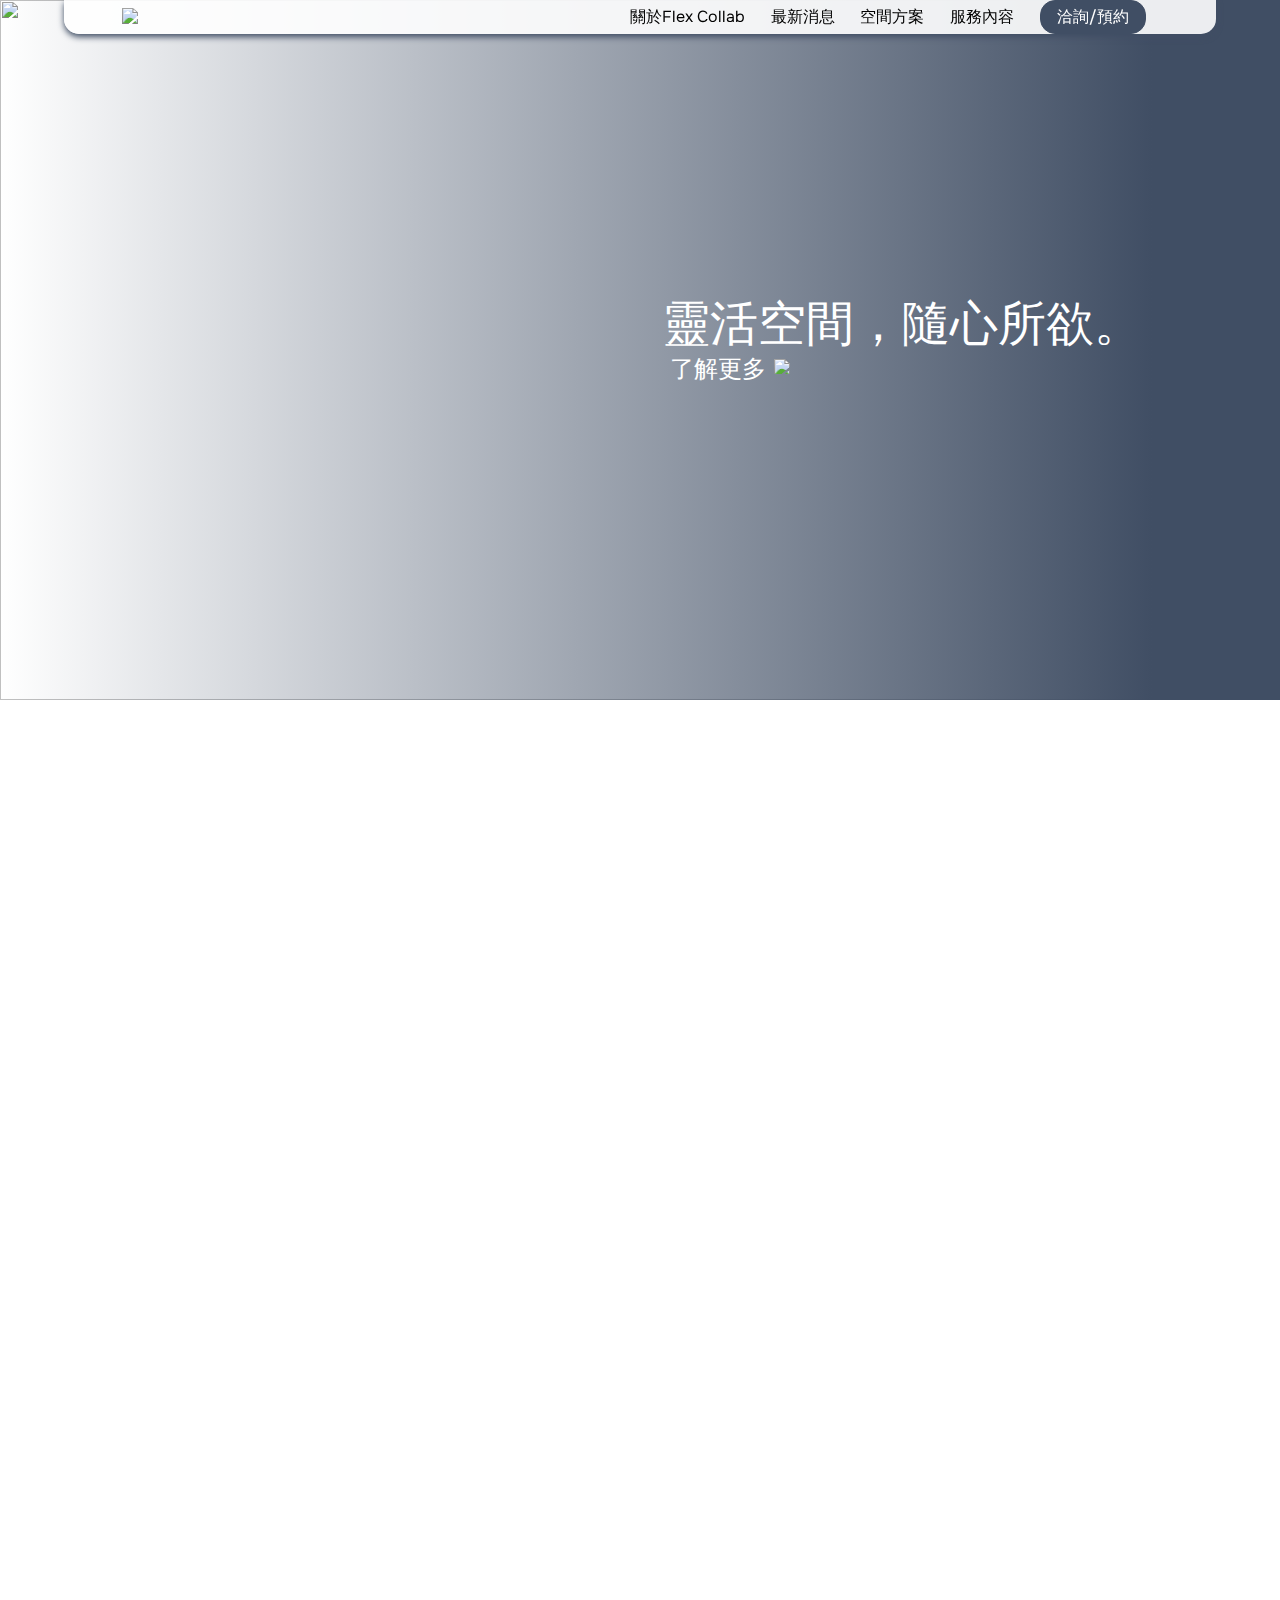
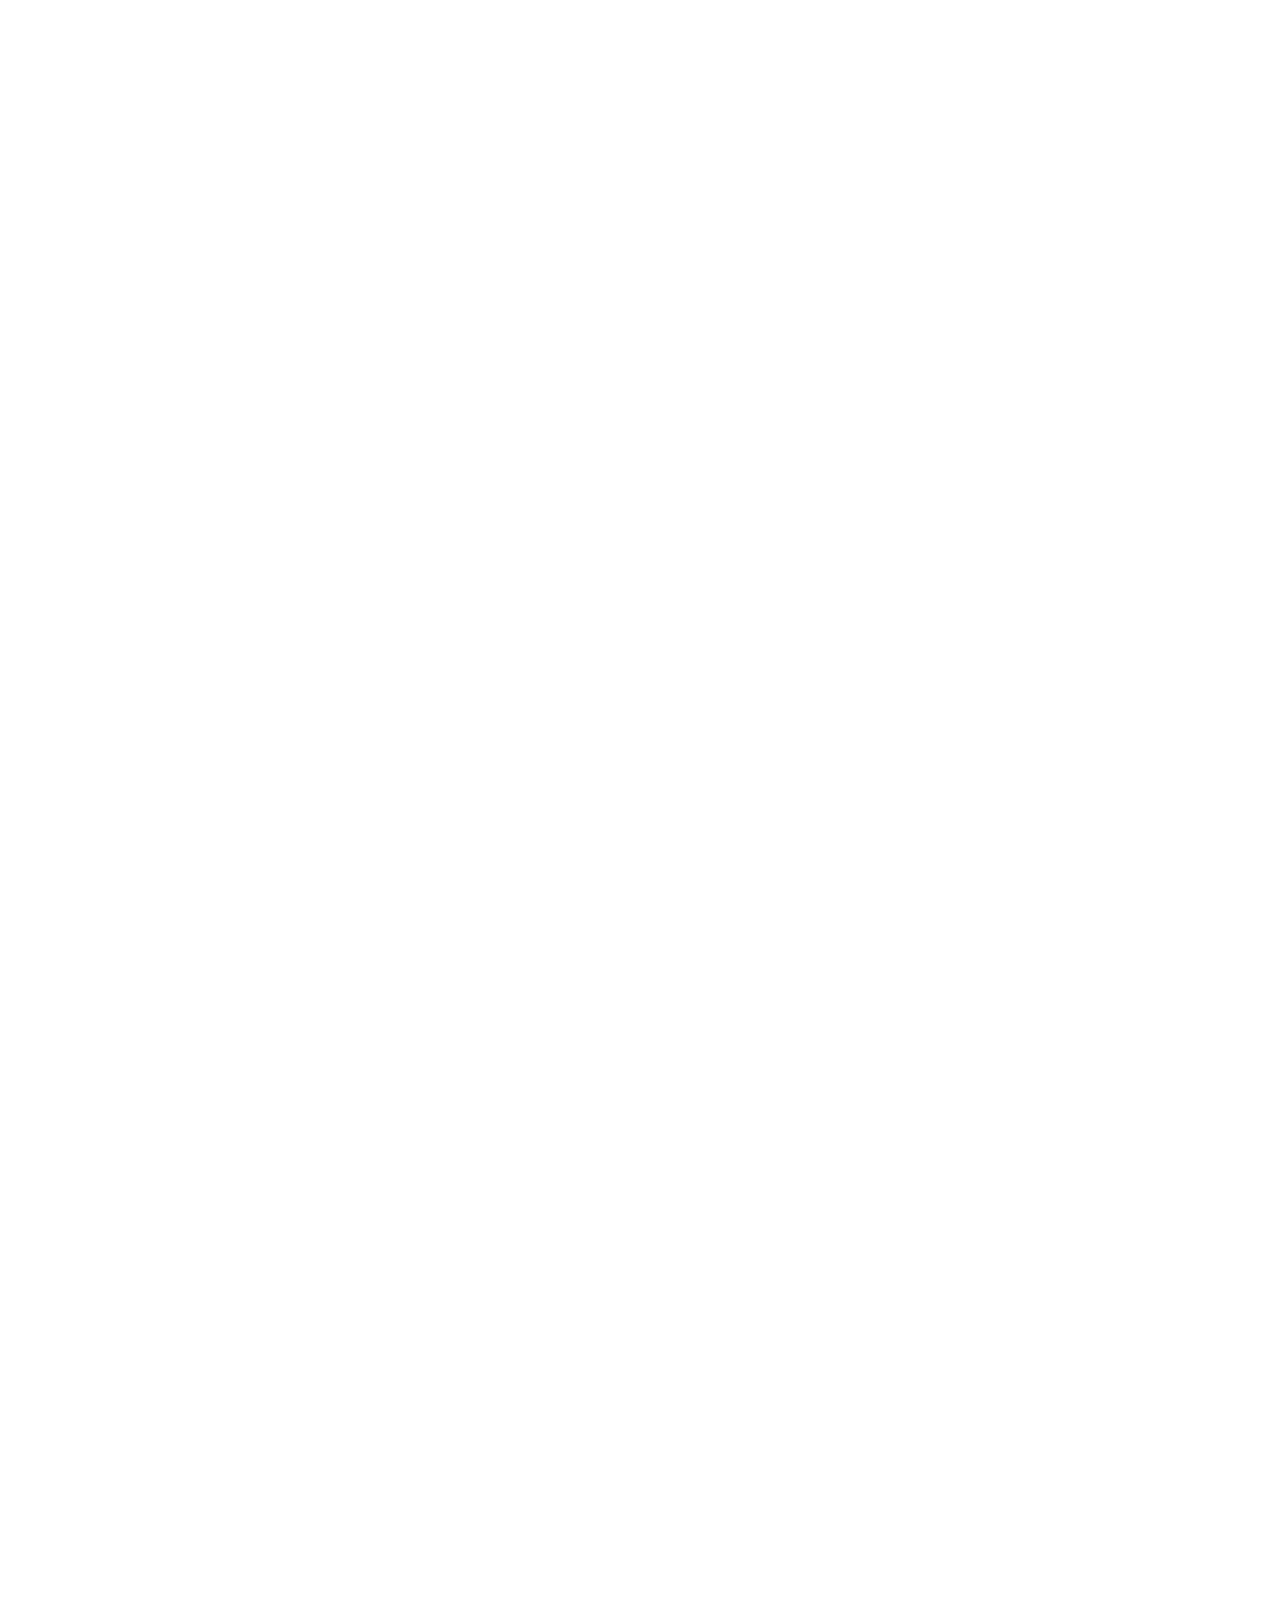
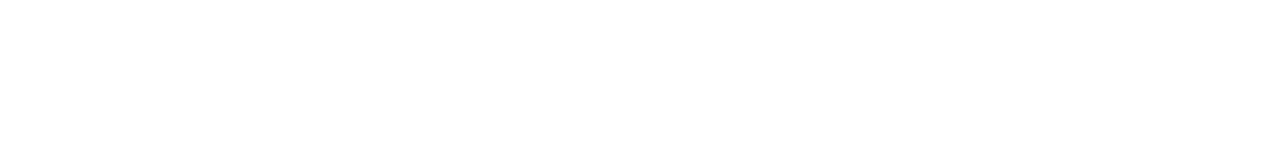
==== commit 027d22ba: "about news 頁調整" ====
--- a/index.html
+++ b/index.html
@@ -40,6 +40,13 @@
         }
     </style>
 
+    <script src="JavaScript/fadin-area.js"></script>
+    <style>
+        .fadinarea{
+            width: 100%;
+        }
+    </style>
+
 </head>
 <body>
 
@@ -87,7 +94,7 @@
 <div class="homepage-wrap">
 
     <!-- Banner -->
-
+<div class="fadinarea">
     <div class="banner">
         <div class="banner-mask"></div>
         <div class="bs-carousel">
@@ -108,17 +115,19 @@
     <div class="banner-text">
         <div class="bat-content">
             <h1>靈活空間，隨心所欲。</h1>
-            <a href="">
+            <a href="#hb-1">
             <span>了解更多</span>
             <img src="pic/homepage/homepage-banner-ar.png" alt="首頁Banner箭頭">
             </a>
         </div>
     </div> 
+</div>
+    
 
 
     <!-- 第一區塊 -->
-
-    <div class="homepage-block1">
+<div class="fadinarea">
+    <div class="homepage-block1" id="hb-1">
         <div class="hb1-img">
             <img src="pic/homepage/himepage-block1-pic 1.jpg" alt="首頁圖1">
         </div>
@@ -142,9 +151,10 @@
             </div>
         </div>
     </div>
-
+</div>
+    
     <!-- 第二區塊 -->
-
+<div class="fadinarea">
     <div class="homepage-block2">
         <div class="hb2-img">
             <div class="hb2-mask"></div>
@@ -168,8 +178,11 @@
             </div>
         </div>
     </div>
+</div>
+    
 
     <!-- 第三區塊 -->
+<div class="fadinarea">
     <div class="homepage-block3">
         <div class="hb3-img">
             <div class="hb3-mask"></div>
@@ -179,13 +192,15 @@
             <a href="service_info.html">
                 <h2>我們提供您最舒適的工作環境<br></h2>
                 <span>了解服務及設施</span>
-                <img src="pic/homepage/homepage-block3-ar.png" alt="">
+                <img src="pic/homepage/homepage-block3-ar.png" alt="首頁箭頭右">
             </a>
         </div>
     </div>
+</div>
+    
 
     <!-- 第四區塊 -->
-    
+<div class="fadinarea">
     <div class="homepage-newswrap">
         <div class="hnw-content">
             <div class="hnw-title">
@@ -221,9 +236,12 @@
             </div>
         </div>
     </div>
-
-</div>
-
+</div>
+    
+
+</div>
+
+<div class="fadinarea">
 <footer>
     <nav>
         <a href="about.html">關於Flex Collab</a>
@@ -256,6 +274,8 @@
         <span>本網站為緯育TibaMe前端班 CDH104 學員專題作品，<br>本平台僅供學習、展示之用。</span>
     </div>
 </footer>
+</div>
+
 
 
 </body>
--- a/css/FC-RWD.css
+++ b/css/FC-RWD.css
@@ -1,3 +1,6 @@
+html{
+    scroll-behavior: smooth;
+}
 body {
     /* background-color: #aaa; */
     display: flex;
@@ -511,6 +514,12 @@
     border-radius: 100px;
     padding: 1rem 2rem;
     margin-bottom: 2rem;
+    transition: .3s;
+}
+.hb2c-buttom a:hover{
+    background-color: rgba(255,255,255,1);
+    color: #000;
+    transition: .3s;
 }
 .hb2c-buttom a span{
     font-size: 3vw;
@@ -592,10 +601,31 @@
     font-size: 4vw;
 }
 .hb3-push a img{
-    width: 4%;
+    position: relative;
+    width: 3%;
     height: 25%;
     margin: 1rem;
-}
+    transition: 0.5s;
+}
+.hb3-push a:hover img{
+    animation: slide-right 1.5s infinite;
+}
+
+@keyframes slide-right {
+    0%{
+        opacity: 0;
+        left: 0;
+    }
+    50%{
+        opacity: 1;
+        left: 6px;
+    }
+    100%{
+        opacity: 0;
+        left:15px
+    }
+}
+
 @media (width>=768px) {
     .hb3-push a{
         width: 624px;
@@ -835,6 +865,7 @@
     border-radius: 20PX;
     padding: 10px 20px;
     margin: 1rem;
+    transition: .3s;
 }
 @media (width>=768px) {
     .al-content{
@@ -866,6 +897,7 @@
 .al-text a:hover{
     background-color: #404E64;
     color: #fff;
+    transition: .3s;
 }
 
 /* 最新消息/篩選列*/
@@ -901,9 +933,18 @@
     padding: 10px 0;
     position: relative;
 }
+#art-filter img{
+    display: block;
+    transform: rotate(0deg);
+    transition: .5s;
+}
 #filter-switch:checked~ #art-filter{
     border-radius: 10px 10px 0 0;
 }
+#filter-switch:checked~ #art-filter img{
+    transform: rotate(-180deg);
+    transition: .5s;
+}
 .af-ul {
     display: none;
     width: 100%;
@@ -911,7 +952,7 @@
     border-radius: 0 0 10px 10px;
     font-size: 1rem;
 }
-.af-ul li{
+.af-ul label{
     width: 100%;
     padding: .5rem 0;
     display: flex;
@@ -919,7 +960,7 @@
     align-items: center;
     justify-content: center;
 }
-.af-ul li p{
+.af-ul label p{
     color: #fff;
     padding-right: .5rem;
 }
@@ -943,8 +984,17 @@
     padding: 10px 0;
     position: relative;
 }
+#date-filter img{
+    display: block;
+    transform: rotate(0deg);
+    transition: .5s;
+}
 #date-switch:checked~ #date-filter{
     border-radius: 10px 10px 0 0;
+}
+#date-switch:checked~ #date-filter img{
+    transform: rotate(-180deg);
+    transition: .5s;
 }
 .df-btn{
     display: none;
@@ -960,6 +1010,7 @@
     color: #404E64;
     background-color: #fff;
     border: none;
+    border-radius: 5px;
     margin-top: .8rem;
 }
 #date-switch:checked~ .df-btn{
@@ -976,7 +1027,7 @@
     width: 90%;
     margin: auto;
 }
-.news-list li{
+.news-list ol .nl-item{
     margin-bottom: 2rem;
     background-color: #f0f0f0;
     border-radius: 15px;
@@ -1030,6 +1081,7 @@
 }
 .ns-numrow ul li:nth-child(3){
     background-color: #f0f0f0;
+    border-radius: 15px;
 }
 .ns-numrow ul li a{
     width: 4vw;
@@ -1884,7 +1936,7 @@
 }
 footer nav{
     width: 100%;
-    margin: 1rem 0;
+    padding: 1rem 0;
     display: flex;
     flex-direction: column;
     align-items: center;
@@ -1894,6 +1946,9 @@
     font-size: 1rem;
     margin:1rem;
     color: #fff;
+}
+footer nav a:hover{
+    text-decoration: underline;
 }
 .nav-border{
     width: 60%;
@@ -1943,13 +1998,13 @@
     font-size: 3vw;
     line-height: 150%;
     display: flex;
-    margin: 2rem 0;
+    padding: 2rem 0;
     justify-content: center;
     text-align: center;
 }
 @media (width>=768px) {
     footer nav{
-        margin: 2rem 0;
+        padding: 2rem 0;
         flex-direction: row;
         justify-content: center;
     }
